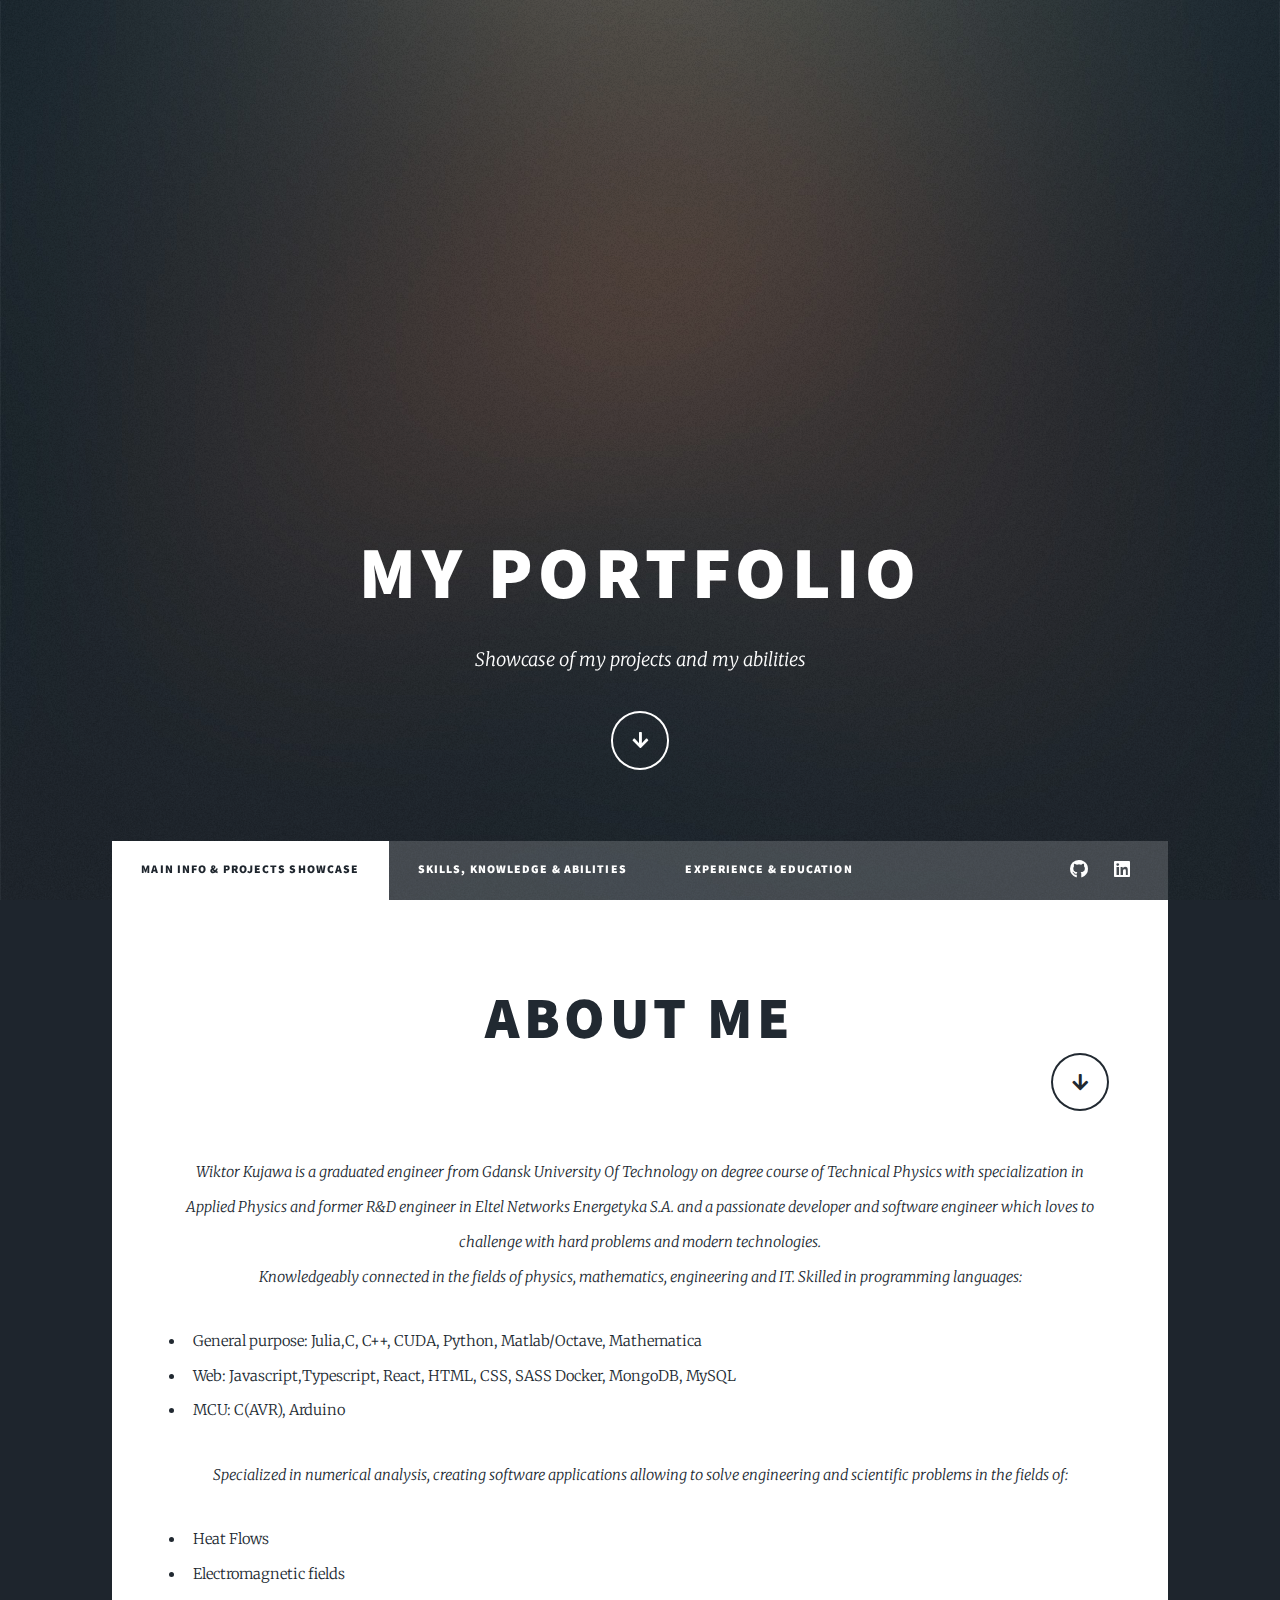
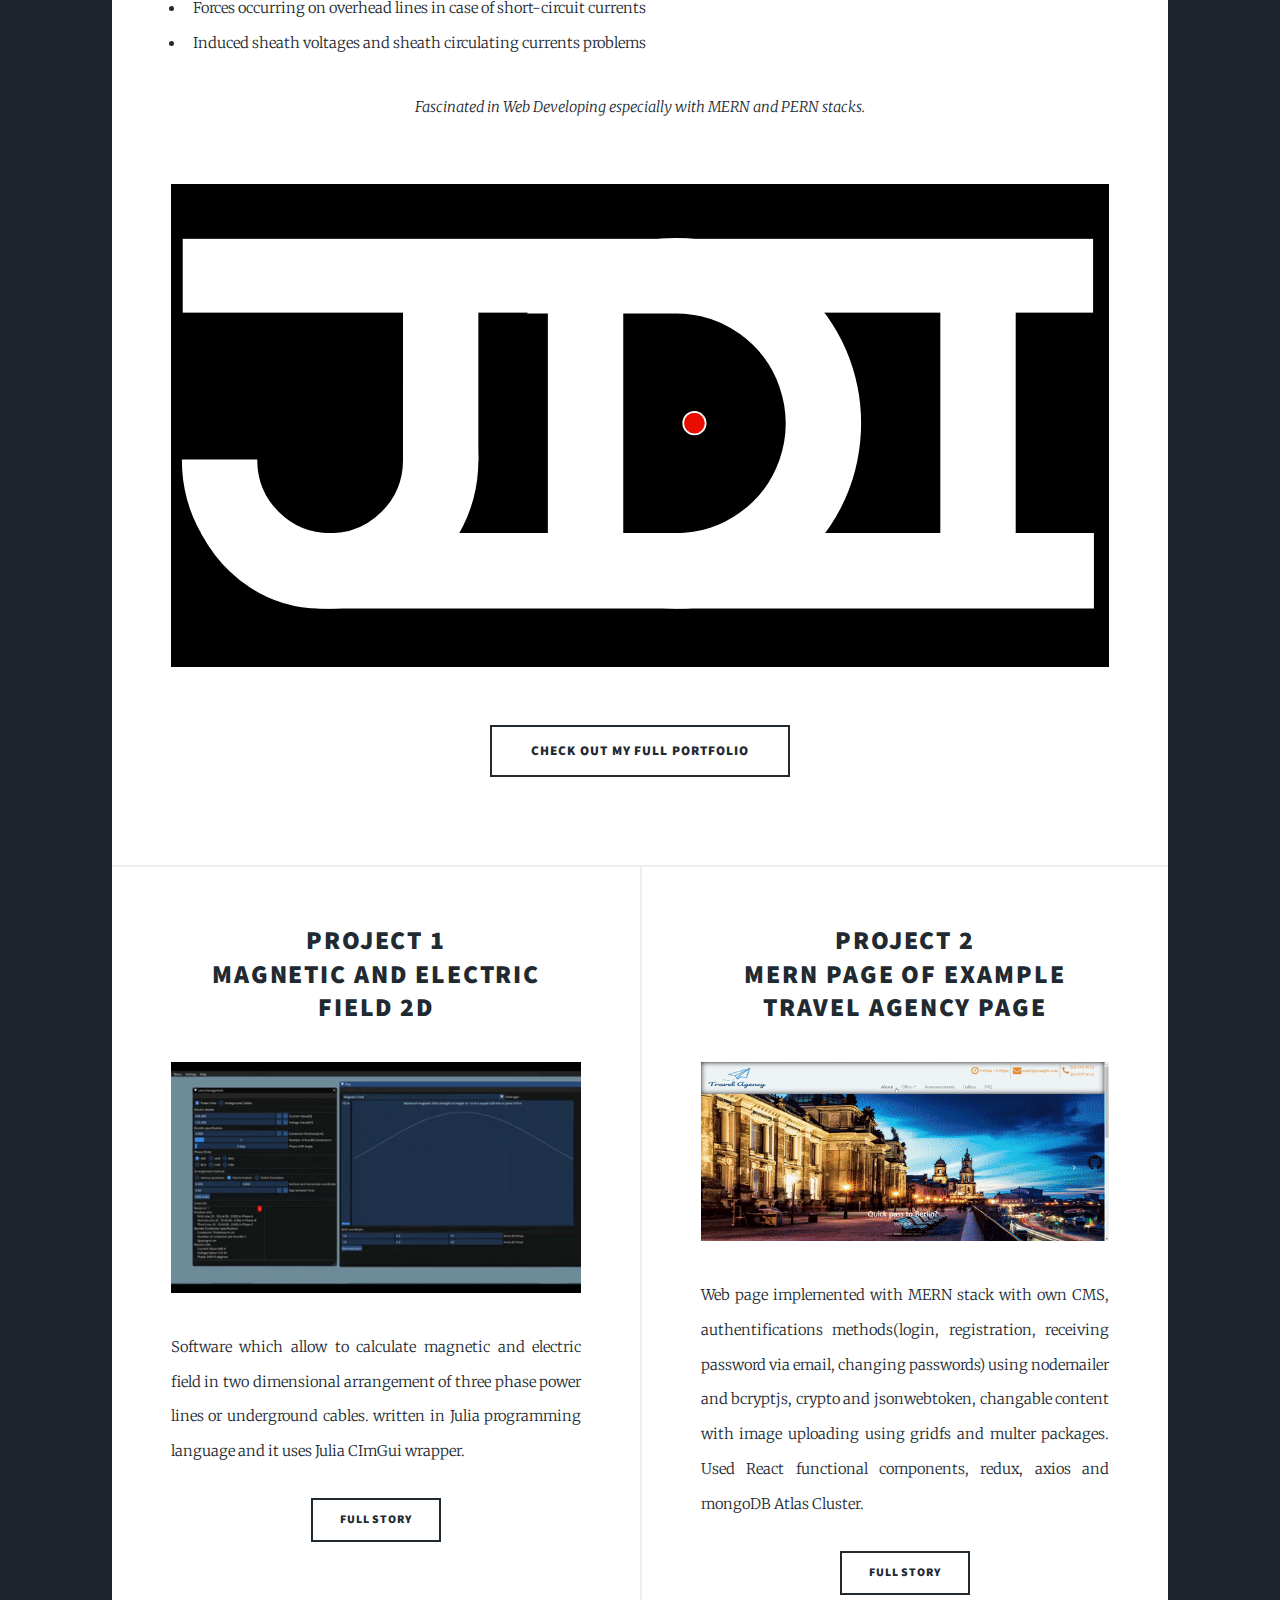
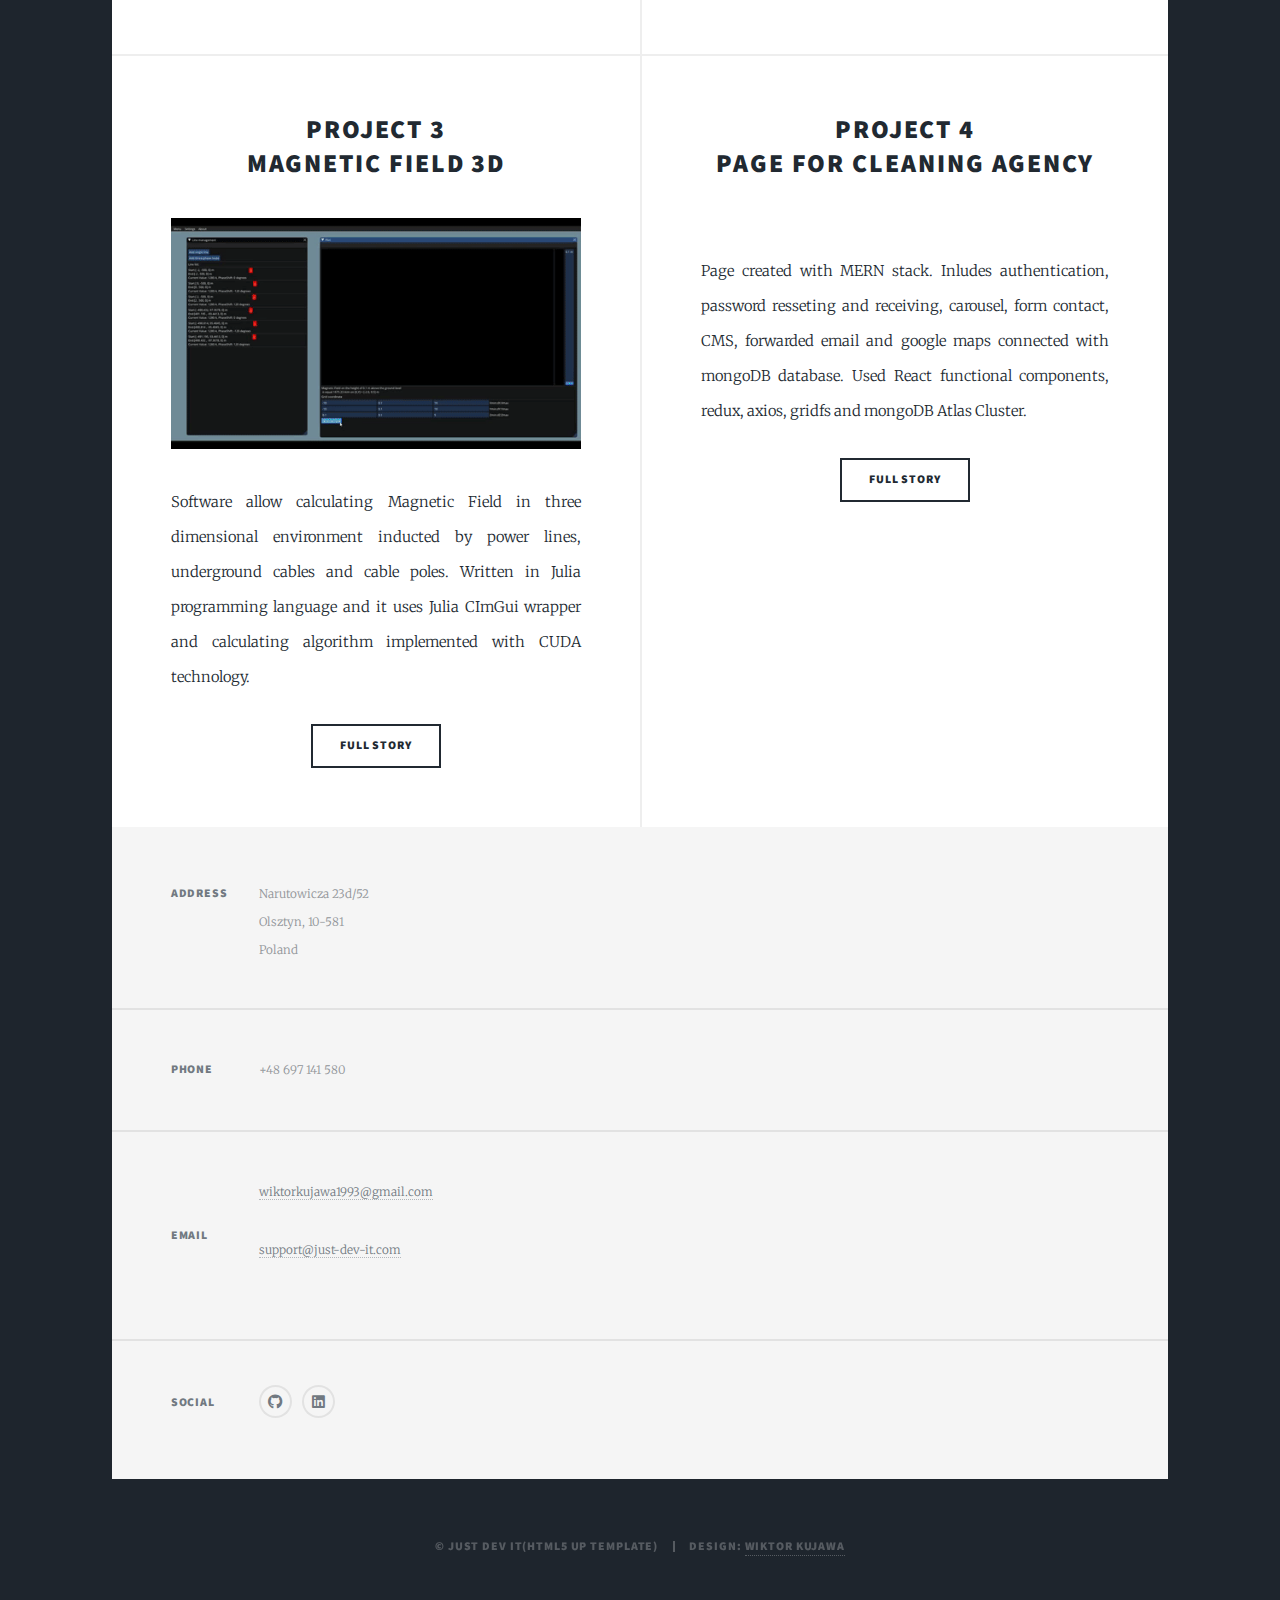
==== index.html @ 0dc6eb0d "Add files via upload" ====
<!DOCTYPE HTML>
<!--
	Massively by HTML5 UP
	html5up.net | @ajlkn
	Free for personal and commercial use under the CCA 3.0 license (html5up.net/license)
-->
<html>
	<head>
		<title>Just Dev IT | ghpages portfolio | Massively template from HTML5 UP</title>
		<meta charset="utf-8" />
		<meta name="viewport" content="width=device-width, initial-scale=1, user-scalable=no" />
		<link rel="stylesheet" href="assets/css/main.css" />
		<link rel="icon" href="assets/css/logowhite.svg" />
		<link rel="apple-touch-icon" href="assets/css/logowhite.svg" />
		<noscript><link rel="stylesheet" href="assets/css/noscript.css" /></noscript>
	</head>
	<body class="is-preload">

		<!-- Wrapper -->
			<div id="wrapper" class="fade-in">
				
				<!-- Intro -->
					<div id="intro">
						<h1>My portfolio</h1>
						<p>Showcase of my projects and my abilities</p>
						<ul class="actions">
							<li><a href="#header" class="button icon solid solo fa-arrow-down scrolly">Continue</a></li>
						</ul>
					</div>

				<!-- Header -->
					<header id="header">
						<a href="index.html" class="logo"></a>
					</header>
					
				<!-- Nav -->
					<nav id="nav">
						<ul class="links">
							<li class="active"><a href="index.html">Main info & projects showcase</a></li>
							<li><a href="generic.html">Skills, knowledge & abilities</a></li>
							<li><a href="elements.html">Experience & Education</a></li>
						</ul>
						<ul class="icons">
							<li><a href="https://github.com/wiktorkujawa/" class="icon brands fa-github"><span class="label">GitHub</span></a></li>
							<li><a href="https://www.linkedin.com/in/wiktor-kujawa-110bb2194/" class="icon brands fa-linkedin"><span class="label">Linkedin</span></a></li>						
						</ul>
					</nav>
					
				<!-- Main -->
					<div id="main">
						
						<!-- Featured Post -->
							<article class="post featured">
								<header class="major">
									
									<h2><a href="#">About me</a> 
										<div style="text-align:right; margin:0px auto 0px auto;">
										<a href="#posts" class="button icon solid solo fa-arrow-down scrolly">Continue</a>
									</div>
									</h2>
									<p >Wiktor Kujawa is a graduated engineer from Gdansk University Of Technology on
										degree course of Technical Physics with specialization in Applied Physics and former
										R&D engineer in Eltel Networks Energetyka S.A. and a passionate developer and software engineer which loves to challenge with hard problems and modern technologies. <br/> Knowledgeably connected in the fields of physics, mathematics, engineering and IT. Skilled in programming languages:</p>

										<ul style="text-align: justify;">
											<li>General purpose: Julia,C, C++, CUDA, Python, Matlab/Octave, Mathematica</li>
											<li> Web: Javascript,Typescript, React, HTML, CSS, SASS Docker, MongoDB, MySQL</li>
											<li>MCU: C(AVR), Arduino</li>
										</ul>

<p>Specialized in numerical analysis, creating software applications allowing to solve
engineering and scientific problems in the fields of:</p>
<ul style="text-align: justify;">
<li> Heat Flows </li>
<li>Electromagnetic fields</li>
<li>Forces occurring on overhead lines in case of short-circuit currents</li>
<li>Induced sheath voltages and sheath circulating currents problems</li>
</ul>
<p>Fascinated in Web Developing especially with MERN and PERN stacks. </p>
								</header>
								<a href="https://www.just-dev-it.com" class="image main"><img style="background-color: black;" src="assets/css/logowhite.svg" alt="" /></a>
								<ul class="actions special">
									<li><a href="https://www.just-dev-it.com" class="button large">Check out my full portfolio</a></li>
								</ul>
							</article>

						<!-- Posts -->
							<section class="posts" id="posts">
								<article>
									<header>
										<h2><a href="https://github.com/wiktorkujawa/MagneticAndElectricField2D">Project 1<br />
										Magnetic and Electric Field 2D</a></h2>
									</header>
									<a href="https://vimeo.com/362665837" class="image fit"><img src="images/electric-field-2d.gif" alt="" /></a>
									<p>Software which allow to calculate magnetic and electric field in two dimensional arrangement of three phase power lines or underground cables. written in Julia programming language and it uses Julia CImGui wrapper. </p>
									<ul class="actions special">
										<li><a href="https://github.com/wiktorkujawa/MagneticAndElectricField2D" class="button">Full Story</a></li>
									</ul>
								</article>
								<article>
									<header>
										<h2><a href="https://travel-testing.com">Project 2<br />
										MERN page of example travel agency page</a></h2>
									</header>
									<a href="https://travel-testing.com" class="image fit"><img src="images/travel-page.gif" alt="" /></a>
									<p>Web page implemented with MERN stack with own CMS, authentifications methods(login, registration, receiving password via email, changing passwords) using nodemailer and bcryptjs, crypto and jsonwebtoken, changable content with image uploading using gridfs and multer packages. Used React functional components, redux, axios and mongoDB Atlas Cluster.</p>
									<ul class="actions special">
										<li><a href="https://github.com/wiktorkujawa/travel-agency-page" class="button">Full Story</a></li>
									</ul>
								</article>
								<article>
									<header>
										<h2><a href="https://github.com/wiktorkujawa/MagneticField3D">Project 3<br />
										Magnetic Field 3D</a></h2>
									</header>
									<a href="https://vimeo.com/362909878" class="image fit"><img src="images/EM-field-3d.gif" alt="" /></a>
									<p>Software allow calculating Magnetic Field in three dimensional environment inducted by power lines, underground cables and cable poles. Written in Julia programming language and it uses Julia CImGui wrapper and calculating algorithm implemented with CUDA technology.</p>
									<ul class="actions special">
										<li><a href="https://github.com/wiktorkujawa/MagneticAndElectricField2D" class="button">Full Story</a></li>
									</ul>
								</article>
								<article>
									<header>
										<h2><a href="https://www.karmatt.pl">Project 4<br />
										Page for cleaning agency</a></h2>
									</header>
									<a href="https://www.karmatt.pl" class="image fit"><img src="images/karmatt.gif" alt="" /></a>
									<p>Page created with MERN stack. Inludes authentication, password resseting and receiving, carousel, form contact, CMS, forwarded email and google maps connected with mongoDB database. Used React functional components, redux, axios, gridfs and mongoDB Atlas Cluster.
									</p>
									<ul class="actions special">
										<li><a href="https://www.karmatt.pl" class="button">Full Story</a></li>
									</ul>
								</article>
							</section>

					</div>

				<!-- Footer -->
					<footer id="footer">
						<section class="split contact">
							<section class="alt">
								<h3>Address</h3>
								<p>Narutowicza 23d/52<br />
								Olsztyn, 10-581 <br/>
							Poland</p>
							</section>
							<section>
								<h3>Phone</h3>
								<p>+48 697 141 580</p>
							</section>
							<section>
								<h3>Email</h3>
								<div>
									<p><a href="mailto:wiktorkujawa1993@gmail.com">wiktorkujawa1993@gmail.com</a></p>
									<p><a href="mailto:support@just-dev-it.com">support@just-dev-it.com</a></p>
								</div>
							</section>
							<section>
								<h3>Social</h3>
								<ul class="icons alt">
									<li><a href="https://github.com/wiktorkujawa/" class="icon brands fa-github"><span class="label">GitHub</span></a></li>
							<li><a href="https://www.linkedin.com/in/wiktor-kujawa-110bb2194/" class="icon brands fa-linkedin"><span class="label">Linkedin</span></a></li>	
								</ul>
							</section>
						</section>
					</footer>

				<!-- Copyright -->
					<div id="copyright">
						<ul><li>&copy; Just Dev IT(HTML5 UP template)</li><li>Design: <a href="https://www.just-dev-it.com">Wiktor Kujawa</a></li></ul>
					</div>

			</div>

		<!-- Scripts -->
			<script src="assets/js/jquery.min.js"></script>
			<script src="assets/js/jquery.scrollex.min.js"></script>
			<script src="assets/js/jquery.scrolly.min.js"></script>
			<script src="assets/js/browser.min.js"></script>
			<script src="assets/js/breakpoints.min.js"></script>
			<script src="assets/js/util.js"></script>
			<script src="assets/js/main.js"></script>

	</body>
</html>
---- assets/css/main.css ----
@import url(fontawesome-all.min.css);
@import url("https://fonts.googleapis.com/css?family=Merriweather:300,700,300italic,700italic|Source+Sans+Pro:900");

/*
	Massively by HTML5 UP
	html5up.net | @ajlkn
	Free for personal and commercial use under the CCA 3.0 license (html5up.net/license)
*/

html, body, div, span, applet, object,
iframe, h1, h2, h3, h4, h5, h6, p, blockquote,
pre, a, abbr, acronym, address, big, cite,
code, del, dfn, em, img, ins, kbd, q, s, samp,
small, strike, strong, sub, sup, tt, var, b,
u, i, center, dl, dt, dd, ol, ul, li, fieldset,
form, label, legend, table, caption, tbody,
tfoot, thead, tr, th, td, article, aside,
canvas, details, embed, figure, figcaption,
footer, header, hgroup, menu, nav, output, ruby,
section, summary, time, mark, audio, video {
	margin: 0;
	padding: 0;
	border: 0;
	font-size: 100%;
	font: inherit;
	vertical-align: baseline;}

article, aside, details, figcaption, figure,
footer, header, hgroup, menu, nav, section {
	display: block;}

body {
	line-height: 1;
}

ol, ul {
	list-style: none;
}

blockquote, q {
	quotes: none;
}

	blockquote:before, blockquote:after, q:before, q:after {
		content: '';
		content: none;
	}

table {
	border-collapse: collapse;
	border-spacing: 0;
}

body {
	-webkit-text-size-adjust: none;
}

mark {
	background-color: transparent;
	color: inherit;
}

input::-moz-focus-inner {
	border: 0;
	padding: 0;
}

input, select, textarea {
	-moz-appearance: none;
	-webkit-appearance: none;
	-ms-appearance: none;
	appearance: none;
}

/* Basic */

	@-ms-viewport {
		width: device-width;
	}

	body {
		-ms-overflow-style: scrollbar;
	}

	@media screen and (max-width: 480px) {

		html, body {
			min-width: 320px;
		}

	}

	html {
		box-sizing: border-box;
	}

	*, *:before, *:after {
		box-sizing: inherit;
	}

	body {
		background-color: #1e252d;
	}

		body.is-preload *, body.is-preload *:before, body.is-preload *:after {
			-moz-animation: none !important;
			-webkit-animation: none !important;
			-ms-animation: none !important;
			animation: none !important;
			-moz-transition: none !important;
			-webkit-transition: none !important;
			-ms-transition: none !important;
			transition: none !important;
		}

/* Type */

	html {
		font-size: 16pt;
	}

		@media screen and (max-width: 1680px) {

			html {
				font-size: 12pt;
			}

		}

		@media screen and (max-width: 1280px) {

			html {
				font-size: 11pt;
			}

		}

		@media screen and (max-width: 360px) {

			html {
				font-size: 10pt;
			}

		}

	body {
		color: #212931;
	}

	body, input, select, textarea {
		font-family: "Merriweather", Georgia, serif;
		font-weight: 300;
		font-size: 1rem;
		line-height: 2.375;
	}

	a {
		-moz-transition: color 0.2s ease-in-out, background-color 0.2s ease-in-out, border-color 0.2s ease-in-out, box-shadow 0.2s ease-in-out;
		-webkit-transition: color 0.2s ease-in-out, background-color 0.2s ease-in-out, border-color 0.2s ease-in-out, box-shadow 0.2s ease-in-out;
		-ms-transition: color 0.2s ease-in-out, background-color 0.2s ease-in-out, border-color 0.2s ease-in-out, box-shadow 0.2s ease-in-out;
		transition: color 0.2s ease-in-out, background-color 0.2s ease-in-out, border-color 0.2s ease-in-out, box-shadow 0.2s ease-in-out;
		border-bottom: dotted 1px;
		text-decoration: none;
	}

		a:hover {
			border-bottom-color: transparent;
		}

	strong, b {
		font-weight: 600;
	}

	em, i {
		font-style: italic;
	}

	p {
		text-align: justify;
		margin: 0 0 2rem 0;
	}

	h1, h2, h3, h4, h5, h6 {
		font-family: "Source Sans Pro", Helvetica, sans-serif;
		font-weight: 900;
		line-height: 1.5;
		letter-spacing: 0.075em;
		text-transform: uppercase;
		margin: 0 0 1rem 0;
	}

		h1 a, h2 a, h3 a, h4 a, h5 a, h6 a {
			border-bottom: 0;
			color: inherit;
			text-decoration: none;
		}

	h1 {
		font-size: 4rem;
		line-height: 1.1;
		margin: 0 0 2rem 0;
	}

	h2 {
		font-size: 1.75rem;
		line-height: 1.3;
		margin: 0 0 1.5rem 0;
	}

	h3 {
		font-size: 1.25rem;
		margin: 0 0 1.5rem 0;
	}

	h4 {
		font-size: 1rem;
	}

	h5 {
		font-size: 0.9rem;
	}

	h6 {
		font-size: 0.8rem;
	}

	sub {
		font-size: 0.8rem;
		position: relative;
		top: 0.5rem;
	}

	sup {
		font-size: 0.8rem;
		position: relative;
		top: -0.5rem;
	}

	blockquote {
		border-left: solid 4px;
		font-style: italic;
		margin: 0 0 2rem 0;
		padding: 0.5rem 0 0.5rem 2rem;
	}

	code {
		border: solid 2px;
		font-family: "Courier New", monospace;
		font-size: 0.9rem;
		margin: 0 0.25rem;
		padding: 0.25rem 0.65rem;
	}

	pre {
		-webkit-overflow-scrolling: touch;
		font-family: "Courier New", monospace;
		font-size: 0.9rem;
		margin: 0 0 2rem 0;
	}

		pre code {
			display: block;
			line-height: 1.75;
			padding: 1rem 1.5rem;
			overflow-x: auto;
		}

	hr {
		border: 0;
		border-bottom: solid 2px;
		margin: 3rem 0;
	}

		hr.major {
			margin: 5rem 0;
		}

	.align-left {
		text-align: left;
	}

	.align-center {
		text-align: center;
	}

	.align-right {
		text-align: right;
	}

	input, select, textarea {
		color: #212931;
	}

	a {
		color: #212931;
		border-bottom-color: rgba(33, 41, 49, 0.5);
	}

		a:hover {
			border-bottom-color: transparent;
			color: #18bfef !important;
		}

	strong, b {
		color: #212931;
	}

	h1, h2, h3, h4, h5, h6 {
		color: #212931;
	}

	blockquote {
		border-left-color: #eeeeee;
	}

	code {
		background: rgba(220, 220, 220, 0.25);
		border-color: #eeeeee;
	}

	hr {
		border-bottom-color: #eeeeee;
	}

/* Row */

	.row {
		display: flex;
		flex-wrap: wrap;
		box-sizing: border-box;
		align-items: stretch;
	}

		.row > * {
			box-sizing: border-box;
		}

		.row.gtr-uniform > * > :last-child {
			margin-bottom: 0;
		}

		.row.aln-left {
			justify-content: flex-start;
		}

		.row.aln-center {
			justify-content: center;
		}

		.row.aln-right {
			justify-content: flex-end;
		}

		.row.aln-top {
			align-items: flex-start;
		}

		.row.aln-middle {
			align-items: center;
		}

		.row.aln-bottom {
			align-items: flex-end;
		}

		.row > .imp {
			order: -1;
		}

		.row > .col-1 {
			width: 8.33333%;
		}

		.row > .off-1 {
			margin-left: 8.33333%;
		}

		.row > .col-2 {
			width: 16.66667%;
		}

		.row > .off-2 {
			margin-left: 16.66667%;
		}

		.row > .col-3 {
			width: 25%;
		}

		.row > .off-3 {
			margin-left: 25%;
		}

		.row > .col-4 {
			width: 33.33333%;
		}

		.row > .off-4 {
			margin-left: 33.33333%;
		}

		.row > .col-5 {
			width: 41.66667%;
		}

		.row > .off-5 {
			margin-left: 41.66667%;
		}

		.row > .col-6 {
			width: 50%;
		}

		.row > .off-6 {
			margin-left: 50%;
		}

		.row > .col-7 {
			width: 58.33333%;
		}

		.row > .off-7 {
			margin-left: 58.33333%;
		}

		.row > .col-8 {
			width: 66.66667%;
		}

		.row > .off-8 {
			margin-left: 66.66667%;
		}

		.row > .col-9 {
			width: 75%;
		}

		.row > .off-9 {
			margin-left: 75%;
		}

		.row > .col-10 {
			width: 83.33333%;
		}

		.row > .off-10 {
			margin-left: 83.33333%;
		}

		.row > .col-11 {
			width: 91.66667%;
		}

		.row > .off-11 {
			margin-left: 91.66667%;
		}

		.row > .col-12 {
			width: 100%;
		}

		.row > .off-12 {
			margin-left: 100%;
		}

		.row.gtr-0 {
			margin-top: 0;
			margin-left: 0rem;
		}

			.row.gtr-0 > * {
				padding: 0 0 0 0rem;
			}

			.row.gtr-0.gtr-uniform {
				margin-top: 0rem;
			}

				.row.gtr-0.gtr-uniform > * {
					padding-top: 0rem;
				}

		.row.gtr-25 {
			margin-top: 0;
			margin-left: -0.375rem;
		}

			.row.gtr-25 > * {
				padding: 0 0 0 0.375rem;
			}

			.row.gtr-25.gtr-uniform {
				margin-top: -0.375rem;
			}

				.row.gtr-25.gtr-uniform > * {
					padding-top: 0.375rem;
				}

		.row.gtr-50 {
			margin-top: 0;
			margin-left: -0.75rem;
		}

			.row.gtr-50 > * {
				padding: 0 0 0 0.75rem;
			}

			.row.gtr-50.gtr-uniform {
				margin-top: -0.75rem;
			}

				.row.gtr-50.gtr-uniform > * {
					padding-top: 0.75rem;
				}

		.row {
			margin-top: 0;
			margin-left: -1.5rem;
		}

			.row > * {
				padding: 0 0 0 1.5rem;
			}

			.row.gtr-uniform {
				margin-top: -1.5rem;
			}

				.row.gtr-uniform > * {
					padding-top: 1.5rem;
				}

		.row.gtr-150 {
			margin-top: 0;
			margin-left: -2.25rem;
		}

			.row.gtr-150 > * {
				padding: 0 0 0 2.25rem;
			}

			.row.gtr-150.gtr-uniform {
				margin-top: -2.25rem;
			}

				.row.gtr-150.gtr-uniform > * {
					padding-top: 2.25rem;
				}

		.row.gtr-200 {
			margin-top: 0;
			margin-left: -3rem;
		}

			.row.gtr-200 > * {
				padding: 0 0 0 3rem;
			}

			.row.gtr-200.gtr-uniform {
				margin-top: -3rem;
			}

				.row.gtr-200.gtr-uniform > * {
					padding-top: 3rem;
				}

		@media screen and (max-width: 1680px) {

			.row {
				display: flex;
				flex-wrap: wrap;
				box-sizing: border-box;
				align-items: stretch;
			}

				.row > * {
					box-sizing: border-box;
				}

				.row.gtr-uniform > * > :last-child {
					margin-bottom: 0;
				}

				.row.aln-left {
					justify-content: flex-start;
				}

				.row.aln-center {
					justify-content: center;
				}

				.row.aln-right {
					justify-content: flex-end;
				}

				.row.aln-top {
					align-items: flex-start;
				}

				.row.aln-middle {
					align-items: center;
				}

				.row.aln-bottom {
					align-items: flex-end;
				}

				.row > .imp-xlarge {
					order: -1;
				}

				.row > .col-1-xlarge {
					width: 8.33333%;
				}

				.row > .off-1-xlarge {
					margin-left: 8.33333%;
				}

				.row > .col-2-xlarge {
					width: 16.66667%;
				}

				.row > .off-2-xlarge {
					margin-left: 16.66667%;
				}

				.row > .col-3-xlarge {
					width: 25%;
				}

				.row > .off-3-xlarge {
					margin-left: 25%;
				}

				.row > .col-4-xlarge {
					width: 33.33333%;
				}

				.row > .off-4-xlarge {
					margin-left: 33.33333%;
				}

				.row > .col-5-xlarge {
					width: 41.66667%;
				}

				.row > .off-5-xlarge {
					margin-left: 41.66667%;
				}

				.row > .col-6-xlarge {
					width: 50%;
				}

				.row > .off-6-xlarge {
					margin-left: 50%;
				}

				.row > .col-7-xlarge {
					width: 58.33333%;
				}

				.row > .off-7-xlarge {
					margin-left: 58.33333%;
				}

				.row > .col-8-xlarge {
					width: 66.66667%;
				}

				.row > .off-8-xlarge {
					margin-left: 66.66667%;
				}

				.row > .col-9-xlarge {
					width: 75%;
				}

				.row > .off-9-xlarge {
					margin-left: 75%;
				}

				.row > .col-10-xlarge {
					width: 83.33333%;
				}

				.row > .off-10-xlarge {
					margin-left: 83.33333%;
				}

				.row > .col-11-xlarge {
					width: 91.66667%;
				}

				.row > .off-11-xlarge {
					margin-left: 91.66667%;
				}

				.row > .col-12-xlarge {
					width: 100%;
				}

				.row > .off-12-xlarge {
					margin-left: 100%;
				}

				.row.gtr-0 {
					margin-top: 0;
					margin-left: 0rem;
				}

					.row.gtr-0 > * {
						padding: 0 0 0 0rem;
					}

					.row.gtr-0.gtr-uniform {
						margin-top: 0rem;
					}

						.row.gtr-0.gtr-uniform > * {
							padding-top: 0rem;
						}

				.row.gtr-25 {
					margin-top: 0;
					margin-left: -0.375rem;
				}

					.row.gtr-25 > * {
						padding: 0 0 0 0.375rem;
					}

					.row.gtr-25.gtr-uniform {
						margin-top: -0.375rem;
					}

						.row.gtr-25.gtr-uniform > * {
							padding-top: 0.375rem;
						}

				.row.gtr-50 {
					margin-top: 0;
					margin-left: -0.75rem;
				}

					.row.gtr-50 > * {
						padding: 0 0 0 0.75rem;
					}

					.row.gtr-50.gtr-uniform {
						margin-top: -0.75rem;
					}

						.row.gtr-50.gtr-uniform > * {
							padding-top: 0.75rem;
						}

				.row {
					margin-top: 0;
					margin-left: -1.5rem;
				}

					.row > * {
						padding: 0 0 0 1.5rem;
					}

					.row.gtr-uniform {
						margin-top: -1.5rem;
					}

						.row.gtr-uniform > * {
							padding-top: 1.5rem;
						}

				.row.gtr-150 {
					margin-top: 0;
					margin-left: -2.25rem;
				}

					.row.gtr-150 > * {
						padding: 0 0 0 2.25rem;
					}

					.row.gtr-150.gtr-uniform {
						margin-top: -2.25rem;
					}

						.row.gtr-150.gtr-uniform > * {
							padding-top: 2.25rem;
						}

				.row.gtr-200 {
					margin-top: 0;
					margin-left: -3rem;
				}

					.row.gtr-200 > * {
						padding: 0 0 0 3rem;
					}

					.row.gtr-200.gtr-uniform {
						margin-top: -3rem;
					}

						.row.gtr-200.gtr-uniform > * {
							padding-top: 3rem;
						}

		}

		@media screen and (max-width: 1280px) {

			.row {
				display: flex;
				flex-wrap: wrap;
				box-sizing: border-box;
				align-items: stretch;
			}

				.row > * {
					box-sizing: border-box;
				}

				.row.gtr-uniform > * > :last-child {
					margin-bottom: 0;
				}

				.row.aln-left {
					justify-content: flex-start;
				}

				.row.aln-center {
					justify-content: center;
				}

				.row.aln-right {
					justify-content: flex-end;
				}

				.row.aln-top {
					align-items: flex-start;
				}

				.row.aln-middle {
					align-items: center;
				}

				.row.aln-bottom {
					align-items: flex-end;
				}

				.row > .imp-large {
					order: -1;
				}

				.row > .col-1-large {
					width: 8.33333%;
				}

				.row > .off-1-large {
					margin-left: 8.33333%;
				}

				.row > .col-2-large {
					width: 16.66667%;
				}

				.row > .off-2-large {
					margin-left: 16.66667%;
				}

				.row > .col-3-large {
					width: 25%;
				}

				.row > .off-3-large {
					margin-left: 25%;
				}

				.row > .col-4-large {
					width: 33.33333%;
				}

				.row > .off-4-large {
					margin-left: 33.33333%;
				}

				.row > .col-5-large {
					width: 41.66667%;
				}

				.row > .off-5-large {
					margin-left: 41.66667%;
				}

				.row > .col-6-large {
					width: 50%;
				}

				.row > .off-6-large {
					margin-left: 50%;
				}

				.row > .col-7-large {
					width: 58.33333%;
				}

				.row > .off-7-large {
					margin-left: 58.33333%;
				}

				.row > .col-8-large {
					width: 66.66667%;
				}

				.row > .off-8-large {
					margin-left: 66.66667%;
				}

				.row > .col-9-large {
					width: 75%;
				}

				.row > .off-9-large {
					margin-left: 75%;
				}

				.row > .col-10-large {
					width: 83.33333%;
				}

				.row > .off-10-large {
					margin-left: 83.33333%;
				}

				.row > .col-11-large {
					width: 91.66667%;
				}

				.row > .off-11-large {
					margin-left: 91.66667%;
				}

				.row > .col-12-large {
					width: 100%;
				}

				.row > .off-12-large {
					margin-left: 100%;
				}

				.row.gtr-0 {
					margin-top: 0;
					margin-left: 0rem;
				}

					.row.gtr-0 > * {
						padding: 0 0 0 0rem;
					}

					.row.gtr-0.gtr-uniform {
						margin-top: 0rem;
					}

						.row.gtr-0.gtr-uniform > * {
							padding-top: 0rem;
						}

				.row.gtr-25 {
					margin-top: 0;
					margin-left: -0.375rem;
				}

					.row.gtr-25 > * {
						padding: 0 0 0 0.375rem;
					}

					.row.gtr-25.gtr-uniform {
						margin-top: -0.375rem;
					}

						.row.gtr-25.gtr-uniform > * {
							padding-top: 0.375rem;
						}

				.row.gtr-50 {
					margin-top: 0;
					margin-left: -0.75rem;
				}

					.row.gtr-50 > * {
						padding: 0 0 0 0.75rem;
					}

					.row.gtr-50.gtr-uniform {
						margin-top: -0.75rem;
					}

						.row.gtr-50.gtr-uniform > * {
							padding-top: 0.75rem;
						}

				.row {
					margin-top: 0;
					margin-left: -1.5rem;
				}

					.row > * {
						padding: 0 0 0 1.5rem;
					}

					.row.gtr-uniform {
						margin-top: -1.5rem;
					}

						.row.gtr-uniform > * {
							padding-top: 1.5rem;
						}

				.row.gtr-150 {
					margin-top: 0;
					margin-left: -2.25rem;
				}

					.row.gtr-150 > * {
						padding: 0 0 0 2.25rem;
					}

					.row.gtr-150.gtr-uniform {
						margin-top: -2.25rem;
					}

						.row.gtr-150.gtr-uniform > * {
							padding-top: 2.25rem;
						}

				.row.gtr-200 {
					margin-top: 0;
					margin-left: -3rem;
				}

					.row.gtr-200 > * {
						padding: 0 0 0 3rem;
					}

					.row.gtr-200.gtr-uniform {
						margin-top: -3rem;
					}

						.row.gtr-200.gtr-uniform > * {
							padding-top: 3rem;
						}

		}

		@media screen and (max-width: 980px) {

			.row {
				display: flex;
				flex-wrap: wrap;
				box-sizing: border-box;
				align-items: stretch;
			}

				.row > * {
					box-sizing: border-box;
				}

				.row.gtr-uniform > * > :last-child {
					margin-bottom: 0;
				}

				.row.aln-left {
					justify-content: flex-start;
				}

				.row.aln-center {
					justify-content: center;
				}

				.row.aln-right {
					justify-content: flex-end;
				}

				.row.aln-top {
					align-items: flex-start;
				}

				.row.aln-middle {
					align-items: center;
				}

				.row.aln-bottom {
					align-items: flex-end;
				}

				.row > .imp-medium {
					order: -1;
				}

				.row > .col-1-medium {
					width: 8.33333%;
				}

				.row > .off-1-medium {
					margin-left: 8.33333%;
				}

				.row > .col-2-medium {
					width: 16.66667%;
				}

				.row > .off-2-medium {
					margin-left: 16.66667%;
				}

				.row > .col-3-medium {
					width: 25%;
				}

				.row > .off-3-medium {
					margin-left: 25%;
				}

				.row > .col-4-medium {
					width: 33.33333%;
				}

				.row > .off-4-medium {
					margin-left: 33.33333%;
				}

				.row > .col-5-medium {
					width: 41.66667%;
				}

				.row > .off-5-medium {
					margin-left: 41.66667%;
				}

				.row > .col-6-medium {
					width: 50%;
				}

				.row > .off-6-medium {
					margin-left: 50%;
				}

				.row > .col-7-medium {
					width: 58.33333%;
				}

				.row > .off-7-medium {
					margin-left: 58.33333%;
				}

				.row > .col-8-medium {
					width: 66.66667%;
				}

				.row > .off-8-medium {
					margin-left: 66.66667%;
				}

				.row > .col-9-medium {
					width: 75%;
				}

				.row > .off-9-medium {
					margin-left: 75%;
				}

				.row > .col-10-medium {
					width: 83.33333%;
				}

				.row > .off-10-medium {
					margin-left: 83.33333%;
				}

				.row > .col-11-medium {
					width: 91.66667%;
				}

				.row > .off-11-medium {
					margin-left: 91.66667%;
				}

				.row > .col-12-medium {
					width: 100%;
				}

				.row > .off-12-medium {
					margin-left: 100%;
				}

				.row.gtr-0 {
					margin-top: 0;
					margin-left: 0rem;
				}

					.row.gtr-0 > * {
						padding: 0 0 0 0rem;
					}

					.row.gtr-0.gtr-uniform {
						margin-top: 0rem;
					}

						.row.gtr-0.gtr-uniform > * {
							padding-top: 0rem;
						}

				.row.gtr-25 {
					margin-top: 0;
					margin-left: -0.375rem;
				}

					.row.gtr-25 > * {
						padding: 0 0 0 0.375rem;
					}

					.row.gtr-25.gtr-uniform {
						margin-top: -0.375rem;
					}

						.row.gtr-25.gtr-uniform > * {
							padding-top: 0.375rem;
						}

				.row.gtr-50 {
					margin-top: 0;
					margin-left: -0.75rem;
				}

					.row.gtr-50 > * {
						padding: 0 0 0 0.75rem;
					}

					.row.gtr-50.gtr-uniform {
						margin-top: -0.75rem;
					}

						.row.gtr-50.gtr-uniform > * {
							padding-top: 0.75rem;
						}

				.row {
					margin-top: 0;
					margin-left: -1.5rem;
				}

					.row > * {
						padding: 0 0 0 1.5rem;
					}

					.row.gtr-uniform {
						margin-top: -1.5rem;
					}

						.row.gtr-uniform > * {
							padding-top: 1.5rem;
						}

				.row.gtr-150 {
					margin-top: 0;
					margin-left: -2.25rem;
				}

					.row.gtr-150 > * {
						padding: 0 0 0 2.25rem;
					}

					.row.gtr-150.gtr-uniform {
						margin-top: -2.25rem;
					}

						.row.gtr-150.gtr-uniform > * {
							padding-top: 2.25rem;
						}

				.row.gtr-200 {
					margin-top: 0;
					margin-left: -3rem;
				}

					.row.gtr-200 > * {
						padding: 0 0 0 3rem;
					}

					.row.gtr-200.gtr-uniform {
						margin-top: -3rem;
					}

						.row.gtr-200.gtr-uniform > * {
							padding-top: 3rem;
						}

		}

		@media screen and (max-width: 736px) {

			.row {
				display: flex;
				flex-wrap: wrap;
				box-sizing: border-box;
				align-items: stretch;
			}

				.row > * {
					box-sizing: border-box;
				}

				.row.gtr-uniform > * > :last-child {
					margin-bottom: 0;
				}

				.row.aln-left {
					justify-content: flex-start;
				}

				.row.aln-center {
					justify-content: center;
				}

				.row.aln-right {
					justify-content: flex-end;
				}

				.row.aln-top {
					align-items: flex-start;
				}

				.row.aln-middle {
					align-items: center;
				}

				.row.aln-bottom {
					align-items: flex-end;
				}

				.row > .imp-small {
					order: -1;
				}

				.row > .col-1-small {
					width: 8.33333%;
				}

				.row > .off-1-small {
					margin-left: 8.33333%;
				}

				.row > .col-2-small {
					width: 16.66667%;
				}

				.row > .off-2-small {
					margin-left: 16.66667%;
				}

				.row > .col-3-small {
					width: 25%;
				}

				.row > .off-3-small {
					margin-left: 25%;
				}

				.row > .col-4-small {
					width: 33.33333%;
				}

				.row > .off-4-small {
					margin-left: 33.33333%;
				}

				.row > .col-5-small {
					width: 41.66667%;
				}

				.row > .off-5-small {
					margin-left: 41.66667%;
				}

				.row > .col-6-small {
					width: 50%;
				}

				.row > .off-6-small {
					margin-left: 50%;
				}

				.row > .col-7-small {
					width: 58.33333%;
				}

				.row > .off-7-small {
					margin-left: 58.33333%;
				}

				.row > .col-8-small {
					width: 66.66667%;
				}

				.row > .off-8-small {
					margin-left: 66.66667%;
				}

				.row > .col-9-small {
					width: 75%;
				}

				.row > .off-9-small {
					margin-left: 75%;
				}

				.row > .col-10-small {
					width: 83.33333%;
				}

				.row > .off-10-small {
					margin-left: 83.33333%;
				}

				.row > .col-11-small {
					width: 91.66667%;
				}

				.row > .off-11-small {
					margin-left: 91.66667%;
				}

				.row > .col-12-small {
					width: 100%;
				}

				.row > .off-12-small {
					margin-left: 100%;
				}

				.row.gtr-0 {
					margin-top: 0;
					margin-left: 0rem;
				}

					.row.gtr-0 > * {
						padding: 0 0 0 0rem;
					}

					.row.gtr-0.gtr-uniform {
						margin-top: 0rem;
					}

						.row.gtr-0.gtr-uniform > * {
							padding-top: 0rem;
						}

				.row.gtr-25 {
					margin-top: 0;
					margin-left: -0.375rem;
				}

					.row.gtr-25 > * {
						padding: 0 0 0 0.375rem;
					}

					.row.gtr-25.gtr-uniform {
						margin-top: -0.375rem;
					}

						.row.gtr-25.gtr-uniform > * {
							padding-top: 0.375rem;
						}

				.row.gtr-50 {
					margin-top: 0;
					margin-left: -0.75rem;
				}

					.row.gtr-50 > * {
						padding: 0 0 0 0.75rem;
					}

					.row.gtr-50.gtr-uniform {
						margin-top: -0.75rem;
					}

						.row.gtr-50.gtr-uniform > * {
							padding-top: 0.75rem;
						}

				.row {
					margin-top: 0;
					margin-left: -1.5rem;
				}

					.row > * {
						padding: 0 0 0 1.5rem;
					}

					.row.gtr-uniform {
						margin-top: -1.5rem;
					}

						.row.gtr-uniform > * {
							padding-top: 1.5rem;
						}

				.row.gtr-150 {
					margin-top: 0;
					margin-left: -2.25rem;
				}

					.row.gtr-150 > * {
						padding: 0 0 0 2.25rem;
					}

					.row.gtr-150.gtr-uniform {
						margin-top: -2.25rem;
					}

						.row.gtr-150.gtr-uniform > * {
							padding-top: 2.25rem;
						}

				.row.gtr-200 {
					margin-top: 0;
					margin-left: -3rem;
				}

					.row.gtr-200 > * {
						padding: 0 0 0 3rem;
					}

					.row.gtr-200.gtr-uniform {
						margin-top: -3rem;
					}

						.row.gtr-200.gtr-uniform > * {
							padding-top: 3rem;
						}

		}

		@media screen and (max-width: 480px) {

			.row {
				display: flex;
				flex-wrap: wrap;
				box-sizing: border-box;
				align-items: stretch;
			}

				.row > * {
					box-sizing: border-box;
				}

				.row.gtr-uniform > * > :last-child {
					margin-bottom: 0;
				}

				.row.aln-left {
					justify-content: flex-start;
				}

				.row.aln-center {
					justify-content: center;
				}

				.row.aln-right {
					justify-content: flex-end;
				}

				.row.aln-top {
					align-items: flex-start;
				}

				.row.aln-middle {
					align-items: center;
				}

				.row.aln-bottom {
					align-items: flex-end;
				}

				.row > .imp-xsmall {
					order: -1;
				}

				.row > .col-1-xsmall {
					width: 8.33333%;
				}

				.row > .off-1-xsmall {
					margin-left: 8.33333%;
				}

				.row > .col-2-xsmall {
					width: 16.66667%;
				}

				.row > .off-2-xsmall {
					margin-left: 16.66667%;
				}

				.row > .col-3-xsmall {
					width: 25%;
				}

				.row > .off-3-xsmall {
					margin-left: 25%;
				}

				.row > .col-4-xsmall {
					width: 33.33333%;
				}

				.row > .off-4-xsmall {
					margin-left: 33.33333%;
				}

				.row > .col-5-xsmall {
					width: 41.66667%;
				}

				.row > .off-5-xsmall {
					margin-left: 41.66667%;
				}

				.row > .col-6-xsmall {
					width: 50%;
				}

				.row > .off-6-xsmall {
					margin-left: 50%;
				}

				.row > .col-7-xsmall {
					width: 58.33333%;
				}

				.row > .off-7-xsmall {
					margin-left: 58.33333%;
				}

				.row > .col-8-xsmall {
					width: 66.66667%;
				}

				.row > .off-8-xsmall {
					margin-left: 66.66667%;
				}

				.row > .col-9-xsmall {
					width: 75%;
				}

				.row > .off-9-xsmall {
					margin-left: 75%;
				}

				.row > .col-10-xsmall {
					width: 83.33333%;
				}

				.row > .off-10-xsmall {
					margin-left: 83.33333%;
				}

				.row > .col-11-xsmall {
					width: 91.66667%;
				}

				.row > .off-11-xsmall {
					margin-left: 91.66667%;
				}

				.row > .col-12-xsmall {
					width: 100%;
				}

				.row > .off-12-xsmall {
					margin-left: 100%;
				}

				.row.gtr-0 {
					margin-top: 0;
					margin-left: 0rem;
				}

					.row.gtr-0 > * {
						padding: 0 0 0 0rem;
					}

					.row.gtr-0.gtr-uniform {
						margin-top: 0rem;
					}

						.row.gtr-0.gtr-uniform > * {
							padding-top: 0rem;
						}

				.row.gtr-25 {
					margin-top: 0;
					margin-left: -0.375rem;
				}

					.row.gtr-25 > * {
						padding: 0 0 0 0.375rem;
					}

					.row.gtr-25.gtr-uniform {
						margin-top: -0.375rem;
					}

						.row.gtr-25.gtr-uniform > * {
							padding-top: 0.375rem;
						}

				.row.gtr-50 {
					margin-top: 0;
					margin-left: -0.75rem;
				}

					.row.gtr-50 > * {
						padding: 0 0 0 0.75rem;
					}

					.row.gtr-50.gtr-uniform {
						margin-top: -0.75rem;
					}

						.row.gtr-50.gtr-uniform > * {
							padding-top: 0.75rem;
						}

				.row {
					margin-top: 0;
					margin-left: -1.5rem;
				}

					.row > * {
						padding: 0 0 0 1.5rem;
					}

					.row.gtr-uniform {
						margin-top: -1.5rem;
					}

						.row.gtr-uniform > * {
							padding-top: 1.5rem;
						}

				.row.gtr-150 {
					margin-top: 0;
					margin-left: -2.25rem;
				}

					.row.gtr-150 > * {
						padding: 0 0 0 2.25rem;
					}

					.row.gtr-150.gtr-uniform {
						margin-top: -2.25rem;
					}

						.row.gtr-150.gtr-uniform > * {
							padding-top: 2.25rem;
						}

				.row.gtr-200 {
					margin-top: 0;
					margin-left: -3rem;
				}

					.row.gtr-200 > * {
						padding: 0 0 0 3rem;
					}

					.row.gtr-200.gtr-uniform {
						margin-top: -3rem;
					}

						.row.gtr-200.gtr-uniform > * {
							padding-top: 3rem;
						}

		}

		@media screen and (max-width: 360px) {

			.row {
				display: flex;
				flex-wrap: wrap;
				box-sizing: border-box;
				align-items: stretch;
			}

				.row > * {
					box-sizing: border-box;
				}

				.row.gtr-uniform > * > :last-child {
					margin-bottom: 0;
				}

				.row.aln-left {
					justify-content: flex-start;
				}

				.row.aln-center {
					justify-content: center;
				}

				.row.aln-right {
					justify-content: flex-end;
				}

				.row.aln-top {
					align-items: flex-start;
				}

				.row.aln-middle {
					align-items: center;
				}

				.row.aln-bottom {
					align-items: flex-end;
				}

				.row > .imp-xxsmall {
					order: -1;
				}

				.row > .col-1-xxsmall {
					width: 8.33333%;
				}

				.row > .off-1-xxsmall {
					margin-left: 8.33333%;
				}

				.row > .col-2-xxsmall {
					width: 16.66667%;
				}

				.row > .off-2-xxsmall {
					margin-left: 16.66667%;
				}

				.row > .col-3-xxsmall {
					width: 25%;
				}

				.row > .off-3-xxsmall {
					margin-left: 25%;
				}

				.row > .col-4-xxsmall {
					width: 33.33333%;
				}

				.row > .off-4-xxsmall {
					margin-left: 33.33333%;
				}

				.row > .col-5-xxsmall {
					width: 41.66667%;
				}

				.row > .off-5-xxsmall {
					margin-left: 41.66667%;
				}

				.row > .col-6-xxsmall {
					width: 50%;
				}

				.row > .off-6-xxsmall {
					margin-left: 50%;
				}

				.row > .col-7-xxsmall {
					width: 58.33333%;
				}

				.row > .off-7-xxsmall {
					margin-left: 58.33333%;
				}

				.row > .col-8-xxsmall {
					width: 66.66667%;
				}

				.row > .off-8-xxsmall {
					margin-left: 66.66667%;
				}

				.row > .col-9-xxsmall {
					width: 75%;
				}

				.row > .off-9-xxsmall {
					margin-left: 75%;
				}

				.row > .col-10-xxsmall {
					width: 83.33333%;
				}

				.row > .off-10-xxsmall {
					margin-left: 83.33333%;
				}

				.row > .col-11-xxsmall {
					width: 91.66667%;
				}

				.row > .off-11-xxsmall {
					margin-left: 91.66667%;
				}

				.row > .col-12-xxsmall {
					width: 100%;
				}

				.row > .off-12-xxsmall {
					margin-left: 100%;
				}

				.row.gtr-0 {
					margin-top: 0;
					margin-left: 0rem;
				}

					.row.gtr-0 > * {
						padding: 0 0 0 0rem;
					}

					.row.gtr-0.gtr-uniform {
						margin-top: 0rem;
					}

						.row.gtr-0.gtr-uniform > * {
							padding-top: 0rem;
						}

				.row.gtr-25 {
					margin-top: 0;
					margin-left: -0.375rem;
				}

					.row.gtr-25 > * {
						padding: 0 0 0 0.375rem;
					}

					.row.gtr-25.gtr-uniform {
						margin-top: -0.375rem;
					}

						.row.gtr-25.gtr-uniform > * {
							padding-top: 0.375rem;
						}

				.row.gtr-50 {
					margin-top: 0;
					margin-left: -0.75rem;
				}

					.row.gtr-50 > * {
						padding: 0 0 0 0.75rem;
					}

					.row.gtr-50.gtr-uniform {
						margin-top: -0.75rem;
					}

						.row.gtr-50.gtr-uniform > * {
							padding-top: 0.75rem;
						}

				.row {
					margin-top: 0;
					margin-left: -1.5rem;
				}

					.row > * {
						padding: 0 0 0 1.5rem;
					}

					.row.gtr-uniform {
						margin-top: -1.5rem;
					}

						.row.gtr-uniform > * {
							padding-top: 1.5rem;
						}

				.row.gtr-150 {
					margin-top: 0;
					margin-left: -2.25rem;
				}

					.row.gtr-150 > * {
						padding: 0 0 0 2.25rem;
					}

					.row.gtr-150.gtr-uniform {
						margin-top: -2.25rem;
					}

						.row.gtr-150.gtr-uniform > * {
							padding-top: 2.25rem;
						}

				.row.gtr-200 {
					margin-top: 0;
					margin-left: -3rem;
				}

					.row.gtr-200 > * {
						padding: 0 0 0 3rem;
					}

					.row.gtr-200.gtr-uniform {
						margin-top: -3rem;
					}

						.row.gtr-200.gtr-uniform > * {
							padding-top: 3rem;
						}

		}

/* Box */

	.box {
		border: solid 2px;
		margin-bottom: 2rem;
		padding: 1.5rem;
	}

		.box > :last-child,
		.box > :last-child > :last-child,
		.box > :last-child > :last-child > :last-child {
			margin-bottom: 0;
		}

		.box.alt {
			border: 0;
			border-radius: 0;
			padding: 0;
		}

	.box {
		border-color: #eeeeee;
	}

/* Button */

	input[type="submit"],
	input[type="reset"],
	input[type="button"],
	button,
	.button {
		-moz-appearance: none;
		-webkit-appearance: none;
		-ms-appearance: none;
		appearance: none;
		-moz-transition: background-color 0.2s ease-in-out, box-shadow 0.2s ease-in-out, color 0.2s ease-in-out;
		-webkit-transition: background-color 0.2s ease-in-out, box-shadow 0.2s ease-in-out, color 0.2s ease-in-out;
		-ms-transition: background-color 0.2s ease-in-out, box-shadow 0.2s ease-in-out, color 0.2s ease-in-out;
		transition: background-color 0.2s ease-in-out, box-shadow 0.2s ease-in-out, color 0.2s ease-in-out;
		border: 0;
		border-radius: 0;
		cursor: pointer;
		display: inline-block;
		font-family: "Source Sans Pro", Helvetica, sans-serif;
		font-size: 0.8rem;
		font-weight: 900;
		letter-spacing: 0.075em;
		height: 3rem;
		line-height: 3rem;
		padding: 0 2rem;
		text-align: center;
		text-decoration: none;
		text-transform: uppercase;
		white-space: nowrap;
	}

		input[type="submit"].icon:before,
		input[type="reset"].icon:before,
		input[type="button"].icon:before,
		button.icon:before,
		.button.icon:before {
			margin-right: 0.5rem;
		}

		input[type="submit"].icon.solo,
		input[type="reset"].icon.solo,
		input[type="button"].icon.solo,
		button.icon.solo,
		.button.icon.solo {
			position: relative;
			width: 4rem;
			height: 4rem;
			line-height: 4rem;
			border-radius: 4rem;
			text-indent: 4rem;
			overflow: hidden;
			padding: 0;
			white-space: nowrap;
		}

			input[type="submit"].icon.solo:before,
			input[type="reset"].icon.solo:before,
			input[type="button"].icon.solo:before,
			button.icon.solo:before,
			.button.icon.solo:before {
				position: absolute;
				display: block;
				top: 0;
				left: 0;
				width: inherit;
				height: inherit;
				line-height: inherit;
				font-size: 1.25rem;
				margin-right: 0;
				text-align: center;
				text-indent: 0;
			}

		input[type="submit"].fit,
		input[type="reset"].fit,
		input[type="button"].fit,
		button.fit,
		.button.fit {
			width: 100%;
		}

		input[type="submit"].small,
		input[type="reset"].small,
		input[type="button"].small,
		button.small,
		.button.small {
			font-size: 0.7rem;
			height: 2.5rem;
			line-height: 2.5rem;
			padding: 0 1.5rem;
		}

		input[type="submit"].large,
		input[type="reset"].large,
		input[type="button"].large,
		button.large,
		.button.large {
			font-size: 0.9rem;
			height: 3.5rem;
			line-height: 3.5rem;
			padding: 0 2.75rem;
		}

		@media screen and (max-width: 980px) {

			input[type="submit"],
			input[type="reset"],
			input[type="button"],
			button,
			.button {
				font-size: 0.9rem;
				height: 3.25rem;
				line-height: 3.25rem;
			}

				input[type="submit"].large,
				input[type="reset"].large,
				input[type="button"].large,
				button.large,
				.button.large {
					font-size: 1rem;
					height: 3.75rem;
					line-height: 3.75rem;
				}

		}

		input[type="submit"].disabled, input[type="submit"]:disabled,
		input[type="reset"].disabled,
		input[type="reset"]:disabled,
		input[type="button"].disabled,
		input[type="button"]:disabled,
		button.disabled,
		button:disabled,
		.button.disabled,
		.button:disabled {
			pointer-events: none;
			opacity: 0.25;
		}

	input[type="submit"],
	input[type="reset"],
	input[type="button"],
	button,
	.button {
		background-color: transparent;
		box-shadow: inset 0 0 0 2px #212931;
		color: #212931 !important;
	}

		input[type="submit"]:hover,
		input[type="reset"]:hover,
		input[type="button"]:hover,
		button:hover,
		.button:hover {
			box-shadow: inset 0 0 0 2px #18bfef;
			color: #18bfef !important;
		}

		input[type="submit"].primary,
		input[type="reset"].primary,
		input[type="button"].primary,
		button.primary,
		.button.primary {
			background-color: #212931;
			box-shadow: none;
			color: #ffffff !important;
		}

			input[type="submit"].primary:hover,
			input[type="reset"].primary:hover,
			input[type="button"].primary:hover,
			button.primary:hover,
			.button.primary:hover {
				background-color: #18bfef;
			}

/* Form */

	form {
		margin: 0 0 2rem 0;
	}

		form > :last-child {
			margin-bottom: 0;
		}

		form > .fields {
			display: -moz-flex;
			display: -webkit-flex;
			display: -ms-flex;
			display: flex;
			-moz-flex-wrap: wrap;
			-webkit-flex-wrap: wrap;
			-ms-flex-wrap: wrap;
			flex-wrap: wrap;
			width: calc(100% + 3rem);
			margin: -1.5rem 0 2rem -1.5rem;
		}

			form > .fields > .field {
				-moz-flex-grow: 0;
				-webkit-flex-grow: 0;
				-ms-flex-grow: 0;
				flex-grow: 0;
				-moz-flex-shrink: 0;
				-webkit-flex-shrink: 0;
				-ms-flex-shrink: 0;
				flex-shrink: 0;
				padding: 1.5rem 0 0 1.5rem;
				width: calc(100% - 1.5rem);
			}

				form > .fields > .field.half {
					width: calc(50% - 0.75rem);
				}

				form > .fields > .field.third {
					width: calc(100%/3 - 0.5rem);
				}

				form > .fields > .field.quarter {
					width: calc(25% - 0.375rem);
				}

		@media screen and (max-width: 480px) {

			form > .fields {
				width: calc(100% + 3rem);
				margin: -1.5rem 0 2rem -1.5rem;
			}

				form > .fields > .field {
					padding: 1.5rem 0 0 1.5rem;
					width: calc(100% - 1.5rem);
				}

					form > .fields > .field.half {
						width: calc(100% - 1.5rem);
					}

					form > .fields > .field.third {
						width: calc(100% - 1.5rem);
					}

					form > .fields > .field.quarter {
						width: calc(100% - 1.5rem);
					}

		}

	label {
		display: block;
		font-family: "Source Sans Pro", Helvetica, sans-serif;
		font-weight: 900;
		line-height: 1.5;
		letter-spacing: 0.075em;
		font-size: 0.8rem;
		text-transform: uppercase;
		margin: 0 0 0.75rem 0;
	}

		@media screen and (max-width: 980px) {

			label {
				font-size: 0.9rem;
			}

		}

	input[type="text"],
	input[type="password"],
	input[type="email"],
	select,
	textarea {
		-moz-appearance: none;
		-webkit-appearance: none;
		-ms-appearance: none;
		appearance: none;
		background: transparent;
		border-radius: 0;
		border: solid 2px;
		color: inherit;
		display: block;
		outline: 0;
		padding: 0 1rem;
		text-decoration: none;
		width: 100%;
	}

		input[type="text"]:invalid,
		input[type="password"]:invalid,
		input[type="email"]:invalid,
		select:invalid,
		textarea:invalid {
			box-shadow: none;
		}

	select {
		background-size: 1.25rem;
		background-repeat: no-repeat;
		background-position: calc(100% - 1rem) center;
		height: 3rem;
		padding-right: 3rem;
		text-overflow: ellipsis;
	}

		select:focus::-ms-value {
			background-color: transparent;
		}

		select::-ms-expand {
			display: none;
		}

	input[type="text"],
	input[type="password"],
	input[type="email"],
	select {
		height: 3rem;
	}

	textarea {
		padding: 0.75rem 1rem;
	}

	input[type="checkbox"],
	input[type="radio"] {
		-moz-appearance: none;
		-webkit-appearance: none;
		-ms-appearance: none;
		appearance: none;
		display: block;
		float: left;
		margin-right: -2rem;
		opacity: 0;
		width: 1rem;
		z-index: -1;
	}

		input[type="checkbox"] + label,
		input[type="radio"] + label {
			text-decoration: none;
			cursor: pointer;
			display: inline-block;
			font-size: 1rem;
			letter-spacing: 0;
			font-family: "Merriweather", Georgia, serif;
			text-transform: none;
			font-weight: 300;
			padding-left: 2.8rem;
			padding-right: 1rem;
			position: relative;
		}

			input[type="checkbox"] + label:before,
			input[type="radio"] + label:before {
				-moz-osx-font-smoothing: grayscale;
				-webkit-font-smoothing: antialiased;
				display: inline-block;
				font-style: normal;
				font-variant: normal;
				text-rendering: auto;
				line-height: 1;
				text-transform: none !important;
				font-family: 'Font Awesome 5 Free';
				font-weight: 900;
			}

			input[type="checkbox"] + label:before,
			input[type="radio"] + label:before {
				border-radius: 0;
				border: solid 2px;
				content: '';
				display: inline-block;
				font-size: 0.8rem;
				height: 1.8rem;
				left: 0;
				line-height: 1.65rem;
				position: absolute;
				text-align: center;
				top: -0.125rem;
				width: 1.8rem;
			}

		input[type="checkbox"]:checked + label:before,
		input[type="radio"]:checked + label:before {
			content: '\f00c';
		}

	input[type="checkbox"] + label:before {
		border-radius: 0;
	}

	input[type="radio"] + label:before {
		border-radius: 100%;
	}

	::-webkit-input-placeholder {
		opacity: 1.0;
	}

	:-moz-placeholder {
		opacity: 1.0;
	}

	::-moz-placeholder {
		opacity: 1.0;
	}

	:-ms-input-placeholder {
		opacity: 1.0;
	}

	label {
		color: #212931;
	}

	input[type="text"],
	input[type="password"],
	input[type="email"],
	select,
	textarea {
		border-color: #eeeeee;
	}

		input[type="text"]:focus,
		input[type="password"]:focus,
		input[type="email"]:focus,
		select:focus,
		textarea:focus {
			border-color: #18bfef;
		}

	select {
		background-image: url("data:image/svg+xml;charset=utf8,%3Csvg xmlns='http://www.w3.org/2000/svg' width='40' height='40' preserveAspectRatio='none' viewBox='0 0 40 40'%3E%3Cpath d='M9.4,12.3l10.4,10.4l10.4-10.4c0.2-0.2,0.5-0.4,0.9-0.4c0.3,0,0.6,0.1,0.9,0.4l3.3,3.3c0.2,0.2,0.4,0.5,0.4,0.9 c0,0.4-0.1,0.6-0.4,0.9L20.7,31.9c-0.2,0.2-0.5,0.4-0.9,0.4c-0.3,0-0.6-0.1-0.9-0.4L4.3,17.3c-0.2-0.2-0.4-0.5-0.4-0.9 c0-0.4,0.1-0.6,0.4-0.9l3.3-3.3c0.2-0.2,0.5-0.4,0.9-0.4S9.1,12.1,9.4,12.3z' fill='%23eeeeee' /%3E%3C/svg%3E");
	}

		select option {
			background-color: #ffffff;
			color: #212931;
		}

	.select-wrapper:before {
		color: #eeeeee;
	}

	input[type="checkbox"] + label,
	input[type="radio"] + label {
		color: #212931;
	}

		input[type="checkbox"] + label:before,
		input[type="radio"] + label:before {
			border-color: #eeeeee;
		}

	input[type="checkbox"]:checked + label:before,
	input[type="radio"]:checked + label:before {
		background-color: #212931;
		border-color: #212931;
		color: #ffffff;
	}

	input[type="checkbox"]:focus + label:before,
	input[type="radio"]:focus + label:before {
		border-color: #18bfef;
	}

	::-webkit-input-placeholder {
		color: #909498 !important;
	}

	:-moz-placeholder {
		color: #909498 !important;
	}

	::-moz-placeholder {
		color: #909498 !important;
	}

	:-ms-input-placeholder {
		color: #909498 !important;
	}

	.formerize-placeholder {
		color: #909498 !important;
	}

/* Icon */

	.icon {
		text-decoration: none;
		border-bottom: none;
		position: relative;
	}

		.icon:before {
			-moz-osx-font-smoothing: grayscale;
			-webkit-font-smoothing: antialiased;
			display: inline-block;
			font-style: normal;
			font-variant: normal;
			text-rendering: auto;
			line-height: 1;
			text-transform: none !important;
			font-family: 'Font Awesome 5 Free';
			font-weight: 400;
		}

		.icon > .label {
			display: none;
		}

		.icon:before {
			line-height: inherit;
		}

		.icon.solid:before {
			font-weight: 900;
		}

		.icon.brands:before {
			font-family: 'Font Awesome 5 Brands';
		}

/* Image */

	.image {
		border: 0;
		display: inline-block;
		position: relative;
	}

		.image img {
			display: block;
		}

		.image.left, .image.right {
			max-width: 40%;
		}

			.image.left img, .image.right img {
				width: 100%;
			}

		.image.left {
			float: left;
			margin: 0 2rem 2rem 0;
			top: 0.75rem;
		}

		.image.right {
			float: right;
			margin: 0 0 2rem 2rem;
			top: 0.75rem;
		}

		.image.fit {
			display: block;
			margin: 2.5rem 0;
			width: 100%;
		}

			.image.fit:first-child {
				margin-top: 0;
			}

			.image.fit img {
				width: 100%;
			}

		.image.main {
			display: block;
			margin: 4rem 0;
			width: 100%;
		}

			.image.main:first-child {
				margin-top: 0;
			}

			.image.main img {
				width: 100%;
			}

		@media screen and (max-width: 736px) {

			.image.fit {
				margin: 2rem 0;
			}

			.image.main {
				margin: 2rem 0;
			}

		}

	a.image {
		overflow: hidden;
	}

		a.image img {
			-moz-transition: -moz-transform 0.2s ease-out;
			-webkit-transition: -webkit-transform 0.2s ease-out;
			-ms-transition: -ms-transform 0.2s ease-out;
			transition: transform 0.2s ease-out;
		}

		a.image:hover img {
			-moz-transform: scale(1.05);
			-webkit-transform: scale(1.05);
			-ms-transform: scale(1.05);
			transform: scale(1.05);
		}

/* Actions */

	ul.actions {
		display: -moz-flex;
		display: -webkit-flex;
		display: -ms-flex;
		display: flex;
		cursor: default;
		list-style: none;
		margin-left: -1rem;
		padding-left: 0;
	}

		ul.actions li {
			padding: 0 0 0 1rem;
			vertical-align: middle;
		}

		ul.actions.special {
			-moz-justify-content: center;
			-webkit-justify-content: center;
			-ms-justify-content: center;
			justify-content: center;
			width: 100%;
			margin-left: 0;
		}

			ul.actions.special li:first-child {
				padding-left: 0;
			}

		ul.actions.stacked {
			-moz-flex-direction: column;
			-webkit-flex-direction: column;
			-ms-flex-direction: column;
			flex-direction: column;
			margin-left: 0;
		}

			ul.actions.stacked li {
				padding: 1.3rem 0 0 0;
			}

				ul.actions.stacked li:first-child {
					padding-top: 0;
				}

		ul.actions.fit {
			width: calc(100% + 1rem);
		}

			ul.actions.fit li {
				-moz-flex-grow: 1;
				-webkit-flex-grow: 1;
				-ms-flex-grow: 1;
				flex-grow: 1;
				-moz-flex-shrink: 1;
				-webkit-flex-shrink: 1;
				-ms-flex-shrink: 1;
				flex-shrink: 1;
				width: 100%;
			}

				ul.actions.fit li > * {
					width: 100%;
				}

			ul.actions.fit.stacked {
				width: 100%;
			}

		@media screen and (max-width: 480px) {

			ul.actions:not(.fixed) {
				-moz-flex-direction: column;
				-webkit-flex-direction: column;
				-ms-flex-direction: column;
				flex-direction: column;
				margin-left: 0;
				width: 100% !important;
			}

				ul.actions:not(.fixed) li {
					-moz-flex-grow: 1;
					-webkit-flex-grow: 1;
					-ms-flex-grow: 1;
					flex-grow: 1;
					-moz-flex-shrink: 1;
					-webkit-flex-shrink: 1;
					-ms-flex-shrink: 1;
					flex-shrink: 1;
					padding: 1rem 0 0 0;
					text-align: center;
					width: 100%;
				}

					ul.actions:not(.fixed) li > * {
						width: 100%;
					}

					ul.actions:not(.fixed) li:first-child {
						padding-top: 0;
					}

					ul.actions:not(.fixed) li input[type="submit"],
					ul.actions:not(.fixed) li input[type="reset"],
					ul.actions:not(.fixed) li input[type="button"],
					ul.actions:not(.fixed) li button,
					ul.actions:not(.fixed) li .button {
						width: 100%;
					}

						ul.actions:not(.fixed) li input[type="submit"].icon:before,
						ul.actions:not(.fixed) li input[type="reset"].icon:before,
						ul.actions:not(.fixed) li input[type="button"].icon:before,
						ul.actions:not(.fixed) li button.icon:before,
						ul.actions:not(.fixed) li .button.icon:before {
							margin-left: -0.5rem;
						}

		}

/* Icons */

	ul.icons {
		cursor: default;
		list-style: none;
		padding-left: 0;
	}

		ul.icons li {
			display: inline-block;
			padding: 0 0.5rem 0 0;
			vertical-align: middle;
		}

			ul.icons li:last-child {
				padding-right: 0;
			}

			ul.icons li .icon:before {
				width: 2.25rem;
				height: 2.25rem;
				line-height: 2.25rem;
				display: inline-block;
				text-align: center;
				border-radius: 100%;
				font-size: 1.25rem;
			}

		ul.icons.alt li .icon:before {
			-moz-transition: color 0.2s ease-in-out, background-color 0.2s ease-in-out, border-color 0.2s ease-in-out, box-shadow 0.2s ease-in-out;
			-webkit-transition: color 0.2s ease-in-out, background-color 0.2s ease-in-out, border-color 0.2s ease-in-out, box-shadow 0.2s ease-in-out;
			-ms-transition: color 0.2s ease-in-out, background-color 0.2s ease-in-out, border-color 0.2s ease-in-out, box-shadow 0.2s ease-in-out;
			transition: color 0.2s ease-in-out, background-color 0.2s ease-in-out, border-color 0.2s ease-in-out, box-shadow 0.2s ease-in-out;
			font-size: 1rem;
		}

/* List */

	ol {
		list-style: decimal;
		margin: 0 0 2rem 0;
		padding-left: 1.25rem;
	}

		ol li {
			padding-left: 0.25rem;
		}

	ul {
		list-style: disc;
		margin: 0 0 2rem 0;
		padding-left: 1rem;
	}

		ul li {
			padding-left: 0.5rem;
		}

		ul.divided {
			list-style: none;
			padding-left: 0;
		}

			ul.divided li {
				border-top: solid 1px;
				padding: 0.5rem 0;
			}

				ul.divided li:first-child {
					border-top: 0;
					padding-top: 0;
				}

	dl {
		margin: 0 0 2rem 0;
	}

		dl dt {
			display: block;
			font-weight: 600;
			margin: 0 0 1rem 0;
		}

		dl dd {
			margin-left: 2rem;
		}

	ul.divided li {
		border-top-color: #eeeeee;
	}

	ul.icons li a.icon:hover:before {
		color: #18bfef;
	}

	ul.icons.alt li .icon:before {
		box-shadow: inset 0 0 0 2px #eeeeee;
	}

	ul.icons.alt li a.icon:hover:before {
		box-shadow: inset 0 0 0 2px #18bfef;
	}

/* Section/Article */

	section.special, article.special {
		text-align: center;
	}

	header {
		cursor: default;
	}

		header > .date {
			display: block;
			font-size: 0.8rem;
			height: 1;
			margin: 0 0 1rem 0;
			position: relative;
		}

		header > p {
			font-style: italic;
		}

		header > h1 + p {
			font-size: 1.1rem;
			margin-top: -0.5rem;
			line-height: 2;
		}

		header > h2 + p {
			font-size: 1rem;
			margin-top: -0.75rem;
		}

		header > h3 + p {
			font-size: 0.9rem;
			margin-top: -0.75rem;
		}

		header > h4 + p {
			font-size: 0.8rem;
			margin-top: -0.75rem;
		}

		header.major {
			margin: 0 0 4rem 0;
			text-align: center;
		}

			header.major > :last-child {
				margin-bottom: 0;
			}

			header.major > p {
				margin-top: 0;
				text-align: center;
			}

			header.major > .date {
				font-size: 1rem;
				margin: 0 0 4rem 0;
			}

				header.major > .date:before, header.major > .date:after {
					content: '';
					display: block;
					position: absolute;
					top: 50%;
					width: calc(50% - 6rem);
					border-top: solid 2px;
				}

				header.major > .date:before {
					left: 0;
				}

				header.major > .date:after {
					right: 0;
				}

		@media screen and (max-width: 980px) {

			header br {
				display: none;
			}

		}

		@media screen and (max-width: 736px) {

			header.major {
				margin: 0 0 2rem 0;
			}

		}

	header.major .date:before, header.major .date:after {
		border-top-color: #eeeeee;
	}

/* Table */

	.table-wrapper {
		-webkit-overflow-scrolling: touch;
		overflow-x: auto;
	}

	table {
		margin: 0 0 2rem 0;
		width: 100%;
	}

		table tbody tr {
			border: solid 1px;
			border-left: 0;
			border-right: 0;
		}

		table td {
			padding: 0.75rem 0.75rem;
		}

		table th {
			font-family: "Source Sans Pro", Helvetica, sans-serif;
			font-size: 0.8rem;
			font-weight: 900;
			letter-spacing: 0.075em;
			line-height: 1.5;
			padding: 0 0.75rem 0.75rem 0.75rem;
			text-align: left;
			text-transform: uppercase;
		}

			@media screen and (max-width: 980px) {

				table th {
					font-size: 0.9rem;
				}

			}

		table thead {
			border-bottom: solid 2px;
		}

		table tfoot {
			border-top: solid 2px;
		}

		table.alt {
			border-collapse: separate;
		}

			table.alt tbody tr td {
				border: solid 1px;
				border-left-width: 0;
				border-top-width: 0;
			}

				table.alt tbody tr td:first-child {
					border-left-width: 1px;
				}

			table.alt tbody tr:first-child td {
				border-top-width: 1px;
			}

			table.alt thead {
				border-bottom: 0;
			}

			table.alt tfoot {
				border-top: 0;
			}

	table tbody tr {
		border-color: #eeeeee;
	}

		table tbody tr:nth-child(2n + 1) {
			background-color: rgba(220, 220, 220, 0.25);
		}

	table th {
		color: #212931;
	}

	table thead {
		border-bottom-color: #eeeeee;
	}

	table tfoot {
		border-top-color: #eeeeee;
	}

	table.alt tbody tr td {
		border-color: #eeeeee;
	}

/* Pagination */

	.pagination {
		display: -moz-inline-flex;
		display: -webkit-inline-flex;
		display: -ms-inline-flex;
		display: inline-flex;
		-moz-user-select: none;
		-webkit-user-select: none;
		-ms-user-select: none;
		user-select: none;
		cursor: default;
		list-style: none;
		margin: 0 0 2rem 2px;
		padding: 0;
	}

		.pagination a, .pagination span {
			-moz-transition: background-color 0.2s ease-in-out, border-color 0.2s ease-in-out, box-shadow 0.2s ease-in-out, color 0.2s ease-in-out;
			-webkit-transition: background-color 0.2s ease-in-out, border-color 0.2s ease-in-out, box-shadow 0.2s ease-in-out, color 0.2s ease-in-out;
			-ms-transition: background-color 0.2s ease-in-out, border-color 0.2s ease-in-out, box-shadow 0.2s ease-in-out, color 0.2s ease-in-out;
			transition: background-color 0.2s ease-in-out, border-color 0.2s ease-in-out, box-shadow 0.2s ease-in-out, color 0.2s ease-in-out;
			border: solid 2px;
			display: inline-block;
			font-family: "Source Sans Pro", Helvetica, sans-serif;
			font-size: 0.8rem;
			font-weight: 900;
			height: 3rem;
			letter-spacing: 0.075em;
			line-height: calc(3rem - 4px);
			margin-left: -2px;
			min-width: 3rem;
			position: relative;
			text-align: center;
			text-decoration: none;
			text-transform: uppercase;
		}

		.pagination .next, .pagination .previous {
			text-decoration: none;
			padding: 0 1.75rem;
		}

			.pagination .next:before, .pagination .previous:before {
				-moz-osx-font-smoothing: grayscale;
				-webkit-font-smoothing: antialiased;
				display: inline-block;
				font-style: normal;
				font-variant: normal;
				text-rendering: auto;
				line-height: 1;
				text-transform: none !important;
				font-family: 'Font Awesome 5 Free';
				font-weight: 900;
			}

			.pagination .next:before, .pagination .previous:before {
				display: inline-block;
				color: inherit !important;
				line-height: inherit;
			}

		.pagination .previous:before {
			content: '\f104';
			margin-right: 0.9375em;
		}

		.pagination .next:before {
			content: '\f105';
			float: right;
			margin-left: 0.9375em;
		}

		@media screen and (max-width: 980px) {

			.pagination a, .pagination span {
				font-size: 0.9rem;
			}

		}

		@media screen and (max-width: 480px) {

			.pagination .page, .pagination .extra {
				display: none;
			}

		}

	.pagination a, .pagination span {
		border-color: #eeeeee;
	}

	.pagination a {
		color: #212931 !important;
	}

		.pagination a:hover {
			color: #18bfef !important;
			border-color: #18bfef;
			z-index: 1;
		}

			.pagination a:hover + a,
			.pagination a:hover + span {
				border-left-color: #18bfef;
			}

		.pagination a.active {
			background-color: #eeeeee;
		}

	.pagination span {
		color: #eeeeee;
	}

/* Wrapper */

	#wrapper {
		-moz-transition: opacity 0.5s ease;
		-webkit-transition: opacity 0.5s ease;
		-ms-transition: opacity 0.5s ease;
		transition: opacity 0.5s ease;
		position: relative;
		z-index: 1;
		overflow: hidden;
	}

		#wrapper > .bg {
			position: absolute;
			top: 0;
			left: 0;
			width: 100%;
			height: 100%;
			background-color: #212931;
			background-image: url("../../images/overlay.png"), linear-gradient(0deg, rgba(0, 0, 0, 0.1), rgba(0, 0, 0, 0.1)), url("../../images/bg.jpg");
			background-size: auto,								auto,														100% auto;
			background-position: center,								center,														top center;
			background-repeat: repeat,								no-repeat,													no-repeat;
			background-attachment: scroll,								scroll,														scroll;
			z-index: -1;
		}

			#wrapper > .bg.fixed {
				position: fixed;
				width: 100vw;
				height: 100vh;
			}

		#wrapper.fade-in:before {
			pointer-events: none;
			-moz-transition: opacity 1s ease-in-out;
			-webkit-transition: opacity 1s ease-in-out;
			-ms-transition: opacity 1s ease-in-out;
			transition: opacity 1s ease-in-out;
			-moz-transition-delay: 0.75s;
			-webkit-transition-delay: 0.75s;
			-ms-transition-delay: 0.75s;
			transition-delay: 0.75s;
			background: #1e252d;
			content: '';
			display: block;
			height: 100%;
			left: 0;
			opacity: 0;
			position: fixed;
			top: 0;
			width: 100%;
		}

		body.is-preload #wrapper.fade-in:before {
			opacity: 1;
		}

		@media screen and (orientation: portrait) {

			#wrapper > .bg {
				background-size: auto,								auto,														auto 175%;
			}

		}

/* Intro */

	#intro {
		color: #ffffff;
		padding: 8rem 4rem 6rem 4rem ;
		-moz-align-items: center;
		-webkit-align-items: center;
		-ms-align-items: center;
		align-items: center;
		display: -moz-flex;
		display: -webkit-flex;
		display: -ms-flex;
		display: flex;
		-moz-flex-direction: column;
		-webkit-flex-direction: column;
		-ms-flex-direction: column;
		flex-direction: column;
		-moz-justify-content: -moz-flex-end;
		-webkit-justify-content: -webkit-flex-end;
		-ms-justify-content: -ms-flex-end;
		justify-content: flex-end;
		-moz-transition: opacity 1s ease, -moz-transform 1s ease;
		-webkit-transition: opacity 1s ease, -webkit-transform 1s ease;
		-ms-transition: opacity 1s ease, -ms-transform 1s ease;
		transition: opacity 1s ease, transform 1s ease;
		position: relative;
		cursor: default;
		text-align: center;
		z-index: 1;
		min-height: 100vh;
	}

		#intro input, #intro select, #intro textarea {
			color: #ffffff;
		}

		#intro a {
			color: #ffffff;
			border-bottom-color: rgba(255, 255, 255, 0.5);
		}

			#intro a:hover {
				border-bottom-color: transparent;
				color: #18bfef !important;
			}

		#intro strong, #intro b {
			color: #ffffff;
		}

		#intro h1, #intro h2, #intro h3, #intro h4, #intro h5, #intro h6 {
			color: #ffffff;
		}

		#intro blockquote {
			border-left-color: #ffffff;
		}

		#intro code {
			background: rgba(255, 255, 255, 0.075);
			border-color: #ffffff;
		}

		#intro hr {
			border-bottom-color: #ffffff;
		}

		#intro input[type="submit"],
		#intro input[type="reset"],
		#intro input[type="button"],
		#intro button,
		#intro .button {
			background-color: transparent;
			box-shadow: inset 0 0 0 2px #ffffff;
			color: #ffffff !important;
		}

			#intro input[type="submit"]:hover,
			#intro input[type="reset"]:hover,
			#intro input[type="button"]:hover,
			#intro button:hover,
			#intro .button:hover {
				box-shadow: inset 0 0 0 2px #18bfef;
				color: #18bfef !important;
			}

			#intro input[type="submit"].primary,
			#intro input[type="reset"].primary,
			#intro input[type="button"].primary,
			#intro button.primary,
			#intro .button.primary {
				background-color: #ffffff;
				box-shadow: none;
				color: #1e252d !important;
			}

				#intro input[type="submit"].primary:hover,
				#intro input[type="reset"].primary:hover,
				#intro input[type="button"].primary:hover,
				#intro button.primary:hover,
				#intro .button.primary:hover {
					background-color: #18bfef;
				}

		#intro h1 {
			font-size: 5rem;
			line-height: 1;
		}

		#intro p {
			font-size: 1.25rem;
			font-style: italic;
			margin-top: -0.25rem;
			text-align: center;
		}

		#intro + #header {
			margin-top: -20rem;
		}

			#intro + #header .logo {
				-moz-transform: translateY(2rem);
				-webkit-transform: translateY(2rem);
				-ms-transform: translateY(2rem);
				transform: translateY(2rem);
				opacity: 0;
				visibility: hidden;
			}

		#intro.hidden {
			pointer-events: none;
			-moz-transform: translateY(2rem);
			-webkit-transform: translateY(2rem);
			-ms-transform: translateY(2rem);
			transform: translateY(2rem);
			-moz-transition: opacity 0.5s ease, -moz-transform 0.5s ease, visibility 0.5s;
			-webkit-transition: opacity 0.5s ease, -webkit-transform 0.5s ease, visibility 0.5s;
			-ms-transition: opacity 0.5s ease, -ms-transform 0.5s ease, visibility 0.5s;
			transition: opacity 0.5s ease, transform 0.5s ease, visibility 0.5s;
			opacity: 0;
			visibility: hidden;
		}

			#intro.hidden + #header .logo {
				-moz-transform: translateY(0);
				-webkit-transform: translateY(0);
				-ms-transform: translateY(0);
				transform: translateY(0);
				opacity: 1;
				visibility: visible;
			}

		body.is-preload #intro {
			-moz-transform: translateY(2rem);
			-webkit-transform: translateY(2rem);
			-ms-transform: translateY(2rem);
			transform: translateY(2rem);
			opacity: 0;
		}

			body.is-preload #intro:not(.hidden) + #header + #nav {
				-moz-transform: translateY(4rem);
				-webkit-transform: translateY(4rem);
				-ms-transform: translateY(4rem);
				transform: translateY(4rem);
				opacity: 0;
			}

		@media screen and (max-width: 980px) {

			#intro {
				padding: 4rem 4rem 2rem 4rem ;
				min-height: 90vh;
			}

				#intro p br {
					display: none;
				}

				#intro + #header {
					margin-top: -14rem;
				}

		}

		@media screen and (max-width: 736px) {

			#intro {
				padding: 3rem 2rem 1rem 2rem ;
				min-height: 80vh;
			}

				#intro h1 {
					font-size: 3.25rem;
					line-height: 1.1;
					margin-bottom: 1rem;
				}

				#intro p {
					font-size: 1rem;
					margin-top: 0rem;
				}

				#intro .actions {
					display: none;
				}

		}

/* Header */

	#header {
		color: #ffffff;
		-moz-align-items: center;
		-webkit-align-items: center;
		-ms-align-items: center;
		align-items: center;
		display: -moz-flex;
		display: -webkit-flex;
		display: -ms-flex;
		display: flex;
		-moz-flex-direction: column;
		-webkit-flex-direction: column;
		-ms-flex-direction: column;
		flex-direction: column;
		-moz-justify-content: -moz-flex-end;
		-webkit-justify-content: -webkit-flex-end;
		-ms-justify-content: -ms-flex-end;
		justify-content: flex-end;
		pointer-events: none;
		-moz-user-select: none;
		-webkit-user-select: none;
		-ms-user-select: none;
		user-select: none;
		height: 20rem;
		padding-bottom: 8rem;
		position: relative;
		text-align: center;
		z-index: 2;
	}

		#header input, #header select, #header textarea {
			color: #ffffff;
		}

		#header a {
			color: #ffffff;
			border-bottom-color: rgba(255, 255, 255, 0.5);
		}

			#header a:hover {
				border-bottom-color: transparent;
				color: #18bfef !important;
			}

		#header strong, #header b {
			color: #ffffff;
		}

		#header h1, #header h2, #header h3, #header h4, #header h5, #header h6 {
			color: #ffffff;
		}

		#header blockquote {
			border-left-color: #ffffff;
		}

		#header code {
			background: rgba(255, 255, 255, 0.075);
			border-color: #ffffff;
		}

		#header hr {
			border-bottom-color: #ffffff;
		}

		#header .logo {
			-moz-transition: border-color 0.2s ease-in-out, color 0.2s ease-in-out, opacity 0.5s ease, -moz-transform 0.5s ease, visibility 0.5s;
			-webkit-transition: border-color 0.2s ease-in-out, color 0.2s ease-in-out, opacity 0.5s ease, -webkit-transform 0.5s ease, visibility 0.5s;
			-ms-transition: border-color 0.2s ease-in-out, color 0.2s ease-in-out, opacity 0.5s ease, -ms-transform 0.5s ease, visibility 0.5s;
			transition: border-color 0.2s ease-in-out, color 0.2s ease-in-out, opacity 0.5s ease, transform 0.5s ease, visibility 0.5s;
			pointer-events: auto;
			border-style: solid;
			border-color: #ffffff;
			border-width: 5px !important;
			background: url('logowhite.svg') no-repeat;
 	 		background-size:  16rem;
  		background-position: center;
			padding: 5rem 10rem;
			font-family: "Source Sans Pro", Helvetica, sans-serif;
			font-size: 2.25rem;
			font-weight: 900;
			letter-spacing: 0.075em;
			line-height: 1;
			/* padding: 1rem 1.75rem; */
			text-transform: uppercase;
			visibility: visible;
		}

			#header .logo:hover {
				border-color: #18bfef !important;
				color: #18bfef !important;
			}

		@media screen and (max-width: 980px) {

			#header {
				height: 14rem;
				padding-bottom: 4rem;
			}

		}

		@media screen and (max-width: 736px) {

			#header {
				padding-bottom: 3rem;
			}

				#header .logo {
					font-size: 1.75rem;
					border-width: 3px !important;
				}

		}

/* Nav */

	#nav {
		color: #ffffff;
		display: -moz-flex;
		display: -webkit-flex;
		display: -ms-flex;
		display: flex;
		-moz-transition: -moz-transform 1s ease, opacity 1s ease;
		-webkit-transition: -webkit-transform 1s ease, opacity 1s ease;
		-ms-transition: -ms-transform 1s ease, opacity 1s ease;
		transition: transform 1s ease, opacity 1s ease;
		background: rgba(255, 255, 255, 0.175);
		height: 4rem;
		line-height: 4rem;
		margin: -4rem auto 0 auto;
		overflow: hidden;
		padding: 0 2rem 0 0;
		position: relative;
		width: calc(100% - 4rem);
		max-width: 72rem;
		z-index: 2;
	}

		#nav ul.divided li {
			border-top-color: #ffffff;
		}

		#nav ul.icons li a.icon:hover:before {
			color: #18bfef;
		}

		#nav ul.icons.alt li .icon:before {
			box-shadow: inset 0 0 0 2px #ffffff;
		}

		#nav ul.icons.alt li a.icon:hover:before {
			box-shadow: inset 0 0 0 2px #18bfef;
		}

		#nav input, #nav select, #nav textarea {
			color: #ffffff;
		}

		#nav a {
			color: #ffffff;
			border-bottom-color: rgba(255, 255, 255, 0.5);
		}

			#nav a:hover {
				border-bottom-color: transparent;
				color: #18bfef !important;
			}

		#nav strong, #nav b {
			color: #ffffff;
		}

		#nav h1, #nav h2, #nav h3, #nav h4, #nav h5, #nav h6 {
			color: #ffffff;
		}

		#nav blockquote {
			border-left-color: #ffffff;
		}

		#nav code {
			background: rgba(255, 255, 255, 0.075);
			border-color: #ffffff;
		}

		#nav hr {
			border-bottom-color: #ffffff;
		}

		#nav ul.links {
			display: -moz-flex;
			display: -webkit-flex;
			display: -ms-flex;
			display: flex;
			-moz-flex-grow: 1;
			-webkit-flex-grow: 1;
			-ms-flex-grow: 1;
			flex-grow: 1;
			-moz-flex-shrink: 1;
			-webkit-flex-shrink: 1;
			-ms-flex-shrink: 1;
			flex-shrink: 1;
			font-family: "Source Sans Pro", Helvetica, sans-serif;
			font-weight: 900;
			letter-spacing: 0.075em;
			list-style: none;
			margin-bottom: 0;
			padding-left: 0;
			text-transform: uppercase;
		}

			#nav ul.links li {
				display: block;
				padding-left: 0;
			}

				#nav ul.links li a {
					-moz-transition: background-color 0.2s ease-in-out, color 0.2s ease-in-out;
					-webkit-transition: background-color 0.2s ease-in-out, color 0.2s ease-in-out;
					-ms-transition: background-color 0.2s ease-in-out, color 0.2s ease-in-out;
					transition: background-color 0.2s ease-in-out, color 0.2s ease-in-out;
					display: block;
					font-size: 0.8rem;
					outline: none;
					padding: 0 2rem;
				}

					#nav ul.links li a:hover {
						color: inherit !important;
						background-color: rgba(255, 255, 255, 0.1);
					}

				#nav ul.links li.active {
					background-color: #ffffff;
				}

					#nav ul.links li.active a {
						color: #1e252d;
					}

						#nav ul.links li.active a:hover {
							color: #18bfef !important;
						}

		#nav ul.icons {
			-moz-flex-grow: 0;
			-webkit-flex-grow: 0;
			-ms-flex-grow: 0;
			flex-grow: 0;
			-moz-flex-shrink: 0;
			-webkit-flex-shrink: 0;
			-ms-flex-shrink: 0;
			flex-shrink: 0;
			margin-bottom: 0;
		}

		@media screen and (max-width: 980px) {

			#nav {
				display: none;
			}

		}

/* Main */

	#main {
		background-color: #ffffff;
		position: relative;
		margin: 0 auto;
		width: calc(100% - 4rem);
		max-width: 72rem;
		z-index: 2;
	}

		#main > * {
			padding: 4rem 4rem 2rem 4rem ;
			border-top: solid 2px #eeeeee;
			margin: 0;
		}

			#main > *:first-child {
				border-top: 0;
			}

		#main > footer {
			text-align: center;
		}

		#main > .post {
			padding: 8rem 8rem 6rem 8rem ;
		}

			#main > .post header.major > .date {
				margin-top: -2rem;
			}

			#main > .post header.major > h1, #main > .post header.major h2 {
				font-size: 4rem;
				line-height: 1.1;
				margin: 0 0 2rem 0;
			}

			#main > .post.featured {
				text-align: center;
			}

			@media screen and (max-width: 1280px) {

				#main > .post {
					padding: 6rem 4rem 4rem 4rem ;
				}

			}

			@media screen and (max-width: 736px) {

				#main > .post {
					padding: 4rem 2rem 2rem 2rem ;
				}

					#main > .post header.major > .date {
						margin-top: -1rem;
						margin-bottom: 2rem;
					}

					#main > .post header.major > h1, #main > .post header.major h2 {
						font-size: 2.5rem;
						line-height: 1.2;
						margin: 0 0 1.5rem 0;
					}

			}

		#main > .posts {
			display: -moz-flex;
			display: -webkit-flex;
			display: -ms-flex;
			display: flex;
			-moz-flex-wrap: wrap;
			-webkit-flex-wrap: wrap;
			-ms-flex-wrap: wrap;
			flex-wrap: wrap;
			-moz-align-items: -moz-stretch;
			-webkit-align-items: -webkit-stretch;
			-ms-align-items: -ms-stretch;
			align-items: stretch;
			text-align: center;
			width: 100%;
			padding: 0;
		}

			#main > .posts > * {
				-moz-flex-shrink: 1;
				-webkit-flex-shrink: 1;
				-ms-flex-shrink: 1;
				flex-shrink: 1;
				-moz-flex-grow: 0;
				-webkit-flex-grow: 0;
				-ms-flex-grow: 0;
				flex-grow: 0;
			}

			#main > .posts > * {
				width: 50%;
			}

			#main > .posts > * {
				padding: 4rem;
				width: 50%;
			}

			#main > .posts > article {
				border-color: #eeeeee;
				border-left-width: 2px;
				border-style: solid;
				border-top-width: 2px;
				text-align: center;
			}

				#main > .posts > article > :last-child {
					margin-bottom: 0;
				}

				#main > .posts > article:nth-child(2n - 1) {
					border-left-width: 0;
				}

				#main > .posts > article:nth-child(-n + 2) {
					border-top-width: 0;
				}

			@media screen and (max-width: 980px) {

				#main > .posts > * {
					width: 50%;
				}

				#main > .posts > * {
					padding: 2.5rem;
					width: 50%;
				}

			}

			@media screen and (max-width: 736px) {

				#main > .posts > * {
					width: 100%;
				}

				#main > .posts > * {
					padding: 2rem;
					width: 100%;
				}

				#main > .posts > article:nth-child(2n - 1) {
					border-left-width: 2px;
				}

				#main > .posts > article:nth-child(-n + 2) {
					border-top-width: 2px;
				}

				#main > .posts > article:nth-child(n) {
					border-left-width: 0;
				}

				#main > .posts > article:nth-child(-n + 1) {
					border-top-width: 0;
				}

				#main > .posts > article .image {
					max-width: 25rem;
					margin-left: auto;
					margin-right: auto;
				}

			}

		@media screen and (max-width: 736px) {

			#main > * {
				padding: 2rem 2rem 0.1rem 2rem ;
			}

		}

		@media screen and (max-width: 480px) {

			#main {
				width: 100%;
			}

		}

/* Footer */

	#footer {
		color: #717981;
		display: -moz-flex;
		display: -webkit-flex;
		display: -ms-flex;
		display: flex;
		background-color: #f5f5f5;
		color: #909498;
		cursor: default;
		position: relative;
		margin: 0 auto;
		width: calc(100% - 4rem);
		max-width: 72rem;
		z-index: 2;
	}

		#footer input, #footer select, #footer textarea {
			color: #717981;
		}

		#footer a {
			color: #717981;
			border-bottom-color: rgba(113, 121, 129, 0.5);
		}

			#footer a:hover {
				border-bottom-color: transparent;
				color: #18bfef !important;
			}

		#footer strong, #footer b {
			color: #717981;
		}

		#footer h1, #footer h2, #footer h3, #footer h4, #footer h5, #footer h6 {
			color: #717981;
		}

		#footer blockquote {
			border-left-color: #e2e2e2;
		}

		#footer code {
			background: rgba(220, 220, 220, 0.5);
			border-color: #e2e2e2;
		}

		#footer hr {
			border-bottom-color: #e2e2e2;
		}

		#footer .box {
			border-color: #e2e2e2;
		}

		#footer input[type="submit"],
		#footer input[type="reset"],
		#footer input[type="button"],
		#footer button,
		#footer .button {
			background-color: transparent;
			box-shadow: inset 0 0 0 2px #717981;
			color: #717981 !important;
		}

			#footer input[type="submit"]:hover,
			#footer input[type="reset"]:hover,
			#footer input[type="button"]:hover,
			#footer button:hover,
			#footer .button:hover {
				box-shadow: inset 0 0 0 2px #18bfef;
				color: #18bfef !important;
			}

			#footer input[type="submit"].primary,
			#footer input[type="reset"].primary,
			#footer input[type="button"].primary,
			#footer button.primary,
			#footer .button.primary {
				background-color: #717981;
				box-shadow: none;
				color: #f5f5f5 !important;
			}

				#footer input[type="submit"].primary:hover,
				#footer input[type="reset"].primary:hover,
				#footer input[type="button"].primary:hover,
				#footer button.primary:hover,
				#footer .button.primary:hover {
					background-color: #18bfef;
				}

		#footer label {
			color: #717981;
		}

		#footer input[type="text"],
		#footer input[type="password"],
		#footer input[type="email"],
		#footer select,
		#footer textarea {
			border-color: #e2e2e2;
		}

			#footer input[type="text"]:focus,
			#footer input[type="password"]:focus,
			#footer input[type="email"]:focus,
			#footer select:focus,
			#footer textarea:focus {
				border-color: #18bfef;
			}

		#footer select {
			background-image: url("data:image/svg+xml;charset=utf8,%3Csvg xmlns='http://www.w3.org/2000/svg' width='40' height='40' preserveAspectRatio='none' viewBox='0 0 40 40'%3E%3Cpath d='M9.4,12.3l10.4,10.4l10.4-10.4c0.2-0.2,0.5-0.4,0.9-0.4c0.3,0,0.6,0.1,0.9,0.4l3.3,3.3c0.2,0.2,0.4,0.5,0.4,0.9 c0,0.4-0.1,0.6-0.4,0.9L20.7,31.9c-0.2,0.2-0.5,0.4-0.9,0.4c-0.3,0-0.6-0.1-0.9-0.4L4.3,17.3c-0.2-0.2-0.4-0.5-0.4-0.9 c0-0.4,0.1-0.6,0.4-0.9l3.3-3.3c0.2-0.2,0.5-0.4,0.9-0.4S9.1,12.1,9.4,12.3z' fill='%23e2e2e2' /%3E%3C/svg%3E");
		}

			#footer select option {
				background-color: #f5f5f5;
				color: #717981;
			}

		#footer .select-wrapper:before {
			color: #e2e2e2;
		}

		#footer input[type="checkbox"] + label,
		#footer input[type="radio"] + label {
			color: #717981;
		}

			#footer input[type="checkbox"] + label:before,
			#footer input[type="radio"] + label:before {
				border-color: #e2e2e2;
			}

		#footer input[type="checkbox"]:checked + label:before,
		#footer input[type="radio"]:checked + label:before {
			background-color: #717981;
			border-color: #717981;
			color: #f5f5f5;
		}

		#footer input[type="checkbox"]:focus + label:before,
		#footer input[type="radio"]:focus + label:before {
			border-color: #18bfef;
		}

		#footer ::-webkit-input-placeholder {
			color: #b3b7bb !important;
		}

		#footer :-moz-placeholder {
			color: #b3b7bb !important;
		}

		#footer ::-moz-placeholder {
			color: #b3b7bb !important;
		}

		#footer :-ms-input-placeholder {
			color: #b3b7bb !important;
		}

		#footer .formerize-placeholder {
			color: #b3b7bb !important;
		}

		#footer ul.divided li {
			border-top-color: #e2e2e2;
		}

		#footer ul.icons li a.icon:hover:before {
			color: #18bfef;
		}

		#footer ul.icons.alt li .icon:before {
			box-shadow: inset 0 0 0 2px #e2e2e2;
		}

		#footer ul.icons.alt li a.icon:hover:before {
			box-shadow: inset 0 0 0 2px #18bfef;
		}

		#footer header.major .date:before, #footer header.major .date:after {
			border-top-color: #e2e2e2;
		}

		#footer table tbody tr {
			border-color: #e2e2e2;
		}

			#footer table tbody tr:nth-child(2n + 1) {
				background-color: rgba(220, 220, 220, 0.5);
			}

		#footer table th {
			color: #717981;
		}

		#footer table thead {
			border-bottom-color: #e2e2e2;
		}

		#footer table tfoot {
			border-top-color: #e2e2e2;
		}

		#footer table.alt tbody tr td {
			border-color: #e2e2e2;
		}

		#footer .pagination a, #footer .pagination span {
			border-color: #e2e2e2;
		}

		#footer .pagination a {
			color: #717981 !important;
		}

			#footer .pagination a:hover {
				color: #18bfef !important;
				border-color: #18bfef;
				z-index: 1;
			}

				#footer .pagination a:hover + a,
				#footer .pagination a:hover + span {
					border-left-color: #18bfef;
				}

			#footer .pagination a.active {
				background-color: #e2e2e2;
			}

		#footer .pagination span {
			color: #e2e2e2;
		}

		#footer > section {
			-moz-flex-basis: 50%;
			-webkit-flex-basis: 50%;
			-ms-flex-basis: 50%;
			flex-basis: 50%;
			-moz-flex-grow: 1;
			-webkit-flex-grow: 1;
			-ms-flex-grow: 1;
			flex-grow: 1;
			-moz-flex-shrink: 1;
			-webkit-flex-shrink: 1;
			-ms-flex-shrink: 1;
			flex-shrink: 1;
			padding: 4rem 4rem 2rem 4rem ;
			border-left: solid 2px #e2e2e2;
		}

			#footer > section:first-child {
				border-left: 0;
			}

			#footer > section.split {
				display: -moz-flex;
				display: -webkit-flex;
				display: -ms-flex;
				display: flex;
				-moz-flex-direction: column;
				-webkit-flex-direction: column;
				-ms-flex-direction: column;
				flex-direction: column;
				padding: 0;
			}

				#footer > section.split > section {
					padding: 3rem 4rem 1rem 4rem ;
					border-top: solid 2px #e2e2e2;
				}

					#footer > section.split > section:first-child {
						padding: 5rem 4rem 1rem 4rem ;
						border-top: 0;
					}

					#footer > section.split > section:last-child {
						padding: 3rem 4rem 3rem 4rem ;
					}

				#footer > section.split.contact > section {
					display: -moz-flex;
					display: -webkit-flex;
					display: -ms-flex;
					display: flex;
					-moz-align-items: center;
					-webkit-align-items: center;
					-ms-align-items: center;
					align-items: center;
					padding: 3.15rem 4rem;
				}

					#footer > section.split.contact > section > * {
						margin-bottom: 0;
					}

					#footer > section.split.contact > section > :first-child {
						-moz-flex-shrink: 0;
						-webkit-flex-shrink: 0;
						-ms-flex-shrink: 0;
						flex-shrink: 0;
						-moz-flex-grow: 0;
						-webkit-flex-grow: 0;
						-ms-flex-grow: 0;
						flex-grow: 0;
						width: 6rem;
					}

					#footer > section.split.contact > section > :last-child {
						-moz-flex-shrink: 1;
						-webkit-flex-shrink: 1;
						-ms-flex-shrink: 1;
						flex-shrink: 1;
						-moz-flex-grow: 1;
						-webkit-flex-grow: 1;
						-ms-flex-grow: 1;
						flex-grow: 1;
					}

					#footer > section.split.contact > section:first-child {
						padding: 4rem 4rem 3rem 4rem;
					}

					#footer > section.split.contact > section:last-child {
						padding: 3rem 4rem 4rem 4rem;
					}

					#footer > section.split.contact > section.alt {
						-moz-align-items: -moz-flex-start;
						-webkit-align-items: -webkit-flex-start;
						-ms-align-items: -ms-flex-start;
						align-items: flex-start;
					}

						#footer > section.split.contact > section.alt > :last-child {
							margin-top: -0.325rem;
						}

		#footer form label,
		#footer h3,
		#footer p {
			font-size: 0.8rem;
		}

		@media screen and (max-width: 980px) {

			#footer {
				display: block;
			}

				#footer > section {
					border-top: solid 2px #e2e2e2;
				}

					#footer > section:first-child {
						border-top: 0;
					}

					#footer > section.split > section {
						padding: 4rem 4rem 2rem 4rem ;
					}

						#footer > section.split > section:first-child {
							padding: 4rem 4rem 2rem 4rem ;
						}

						#footer > section.split > section:last-child {
							padding: 4rem 4rem 2rem 4rem ;
						}

					#footer > section.split.contact > section {
						padding: 4rem;
					}

						#footer > section.split.contact > section:first-child {
							padding: 4rem;
						}

						#footer > section.split.contact > section:last-child {
							padding: 4rem;
						}

				#footer form label,
				#footer h3,
				#footer p {
					font-size: 0.9rem;
				}

		}

		@media screen and (max-width: 736px) {

			#footer > section {
				padding: 2rem 2rem 0.1rem 2rem ;
			}

				#footer > section.split > section {
					padding: 2rem 2rem 0.1rem 2rem ;
				}

					#footer > section.split > section:first-child {
						padding: 2rem 2rem 0.1rem 2rem ;
					}

					#footer > section.split > section:last-child {
						padding: 2rem 2rem 0.1rem 2rem ;
					}

				#footer > section.split.contact > section {
					padding: 2rem;
				}

					#footer > section.split.contact > section:first-child {
						padding: 2rem;
					}

					#footer > section.split.contact > section:last-child {
						padding: 2rem;
					}

		}

		@media screen and (max-width: 480px) {

			#footer {
				width: 100%;
			}

		}

	#copyright {
		color: #ffffff;
		position: relative;
		color: rgba(255, 255, 255, 0.25);
		cursor: default;
		font-family: "Source Sans Pro", Helvetica, sans-serif;
		font-size: 0.8rem;
		font-weight: 900;
		letter-spacing: 0.075em;
		line-height: 1.5;
		text-align: center;
		text-transform: uppercase;
		margin: 4rem auto 8rem auto;
		width: calc(100% - 4rem);
		max-width: 72rem;
		z-index: 2;
	}

		#copyright input, #copyright select, #copyright textarea {
			color: #ffffff;
		}

		#copyright a {
			color: #ffffff;
			border-bottom-color: rgba(255, 255, 255, 0.5);
		}

			#copyright a:hover {
				border-bottom-color: transparent;
				color: #18bfef !important;
			}

		#copyright strong, #copyright b {
			color: #ffffff;
		}

		#copyright h1, #copyright h2, #copyright h3, #copyright h4, #copyright h5, #copyright h6 {
			color: #ffffff;
		}

		#copyright blockquote {
			border-left-color: #ffffff;
		}

		#copyright code {
			background: rgba(255, 255, 255, 0.075);
			border-color: #ffffff;
		}

		#copyright hr {
			border-bottom-color: #ffffff;
		}

		#copyright a {
			color: inherit;
			border-bottom-color: inherit;
		}

		#copyright ul {
			list-style: none;
			margin: 0;
			padding-left: 0;
		}

			#copyright ul li {
				border-left: solid 2px;
				display: inline-block;
				line-height: 1;
				margin-left: 1rem;
				padding-left: 1rem;
			}

				#copyright ul li:first-child {
					border-left: 0;
					margin-left: 0;
					padding-left: 0;
				}

		@media screen and (max-width: 1280px) {

			#copyright {
				margin: 4rem auto;
			}

		}

		@media screen and (max-width: 480px) {

			#copyright ul li {
				border-left: 0;
				margin: 1rem 0 0 0;
				padding-left: 0;
				display: block;
			}

				#copyright ul li:first-child {
					margin-top: 0;
				}

		}

/* Nav Panel */

	#navPanelToggle {
		text-decoration: none;
		-moz-transition: color 0.2s ease-in-out, background-color 0.2s ease-in-out, box-shadow 0.2s ease-in-out;
		-webkit-transition: color 0.2s ease-in-out, background-color 0.2s ease-in-out, box-shadow 0.2s ease-in-out;
		-ms-transition: color 0.2s ease-in-out, background-color 0.2s ease-in-out, box-shadow 0.2s ease-in-out;
		transition: color 0.2s ease-in-out, background-color 0.2s ease-in-out, box-shadow 0.2s ease-in-out;
		display: none;
		position: fixed;
		top: 0.75rem;
		right: 0.75rem;
		border: 0;
		color: #ffffff;
		font-family: "Source Sans Pro", Helvetica, sans-serif;
		font-size: 0.9rem;
		font-weight: 900;
		letter-spacing: 0.075em;
		padding: 0.375rem 1.25rem;
		text-transform: uppercase;
		z-index: 10001;
	}

		#navPanelToggle:before {
			-moz-osx-font-smoothing: grayscale;
			-webkit-font-smoothing: antialiased;
			display: inline-block;
			font-style: normal;
			font-variant: normal;
			text-rendering: auto;
			line-height: 1;
			text-transform: none !important;
			font-family: 'Font Awesome 5 Free';
			font-weight: 900;
		}

		#navPanelToggle:before {
			content: '\f0c9';
			margin-right: 0.5rem;
		}

		#navPanelToggle.alt {
			background-color: rgba(255, 255, 255, 0.875);
			box-shadow: 0 0.125rem 0.75rem 0 rgba(30, 37, 45, 0.25);
			color: #212931;
		}

			#navPanelToggle.alt:hover {
				background-color: #ffffff;
			}

		@media screen and (max-width: 980px) {

			#navPanelToggle {
				display: block;
			}

		}

		@media screen and (max-width: 736px) {

			#navPanelToggle {
				font-size: 0.8rem;
				padding: 0.25rem 1rem;
			}

		}

	#navPanel {
		-moz-transform: translateX(20rem);
		-webkit-transform: translateX(20rem);
		-ms-transform: translateX(20rem);
		transform: translateX(20rem);
		-moz-transition: -moz-transform 0.5s ease, box-shadow 0.5s ease, visibility 0.5s;
		-webkit-transition: -webkit-transform 0.5s ease, box-shadow 0.5s ease, visibility 0.5s;
		-ms-transition: -ms-transform 0.5s ease, box-shadow 0.5s ease, visibility 0.5s;
		transition: transform 0.5s ease, box-shadow 0.5s ease, visibility 0.5s;
		display: none;
		-webkit-overflow-scrolling: touch;
		background: #ffffff;
		box-shadow: none;
		color: #212931;
		height: 100%;
		max-width: 80%;
		overflow-y: auto;
		padding: 3rem 2rem;
		position: fixed;
		right: 0;
		top: 0;
		visibility: hidden;
		width: 20rem;
		z-index: 10002;
	}

		#navPanel .links {
			list-style: none;
			padding-left: 0;
		}

			#navPanel .links li {
				border-top: solid 2px #eeeeee;
			}

				#navPanel .links li a {
					border-bottom: 0;
					display: block;
					font-family: "Source Sans Pro", Helvetica, sans-serif;
					font-size: 0.9rem;
					font-size: 0.9rem;
					font-weight: 900;
					letter-spacing: 0.075em;
					padding: 0.75rem 0;
					text-transform: uppercase;
				}

				#navPanel .links li:first-child {
					border-top: 0;
				}

		#navPanel .close {
			text-decoration: none;
			-moz-transition: color 0.2s ease-in-out;
			-webkit-transition: color 0.2s ease-in-out;
			-ms-transition: color 0.2s ease-in-out;
			transition: color 0.2s ease-in-out;
			-webkit-tap-highlight-color: rgba(0, 0, 0, 0);
			border: 0;
			color: #909498;
			cursor: pointer;
			display: block;
			height: 3.25rem;
			line-height: 3.25rem;
			padding-right: 1.25rem;
			position: absolute;
			right: 0;
			text-align: right;
			top: 0;
			vertical-align: middle;
			width: 7rem;
		}

			#navPanel .close:before {
				-moz-osx-font-smoothing: grayscale;
				-webkit-font-smoothing: antialiased;
				display: inline-block;
				font-style: normal;
				font-variant: normal;
				text-rendering: auto;
				line-height: 1;
				text-transform: none !important;
				font-family: 'Font Awesome 5 Free';
				font-weight: 900;
			}

			#navPanel .close:before {
				content: '\f00d';
				font-size: 1.25rem;
			}

			#navPanel .close:hover {
				color: #212931;
			}

			@media screen and (max-width: 736px) {

				#navPanel .close {
					height: 4rem;
					line-height: 4rem;
				}

			}

		@media screen and (max-width: 980px) {

			#navPanel {
				display: block;
			}

		}

		@media screen and (max-width: 736px) {

			#navPanel {
				padding: 2.5rem 1.75rem;
			}

		}

	@media screen and (max-width: 980px) {

		body.is-navPanel-visible #wrapper {
			opacity: 0.5;
		}

		body.is-navPanel-visible #navPanel {
			-moz-transform: translateX(0);
			-webkit-transform: translateX(0);
			-ms-transform: translateX(0);
			transform: translateX(0);
			box-shadow: 0 0 1.5rem 0 rgba(0, 0, 0, 0.2);
			visibility: visible;
		}

	}
---- assets/css/noscript.css ----
@import url(font-awesome.min.css);

/*
	Massively by HTML5 UP
	html5up.net | @ajlkn
	Free for personal and commercial use under the CCA 3.0 license (html5up.net/license)
*/

/* Wrapper */

	#wrapper {
		background-color: #212931;
		background-image: url("../../images/overlay.png"), linear-gradient(0deg, rgba(0, 0, 0, 0.1), rgba(0, 0, 0, 0.1)), url("../../images/bg.jpg");
		background-size: auto,								auto,														100% auto;
		background-position: center,								center,														top center;
		background-repeat: repeat,								no-repeat,													no-repeat;
		background-attachment: fixed,								fixed,														fixed;
	}

		#wrapper.fade-in:before {
			display: none;
		}

/* Intro */

	body.is-preload #intro {
		opacity: 1;
	}

		body.is-preload #intro:not(.hidden) + #header + #nav {
			-moz-transform: none;
			-webkit-transform: none;
			-ms-transform: none;
			transform: none;
			opacity: 1;
		}
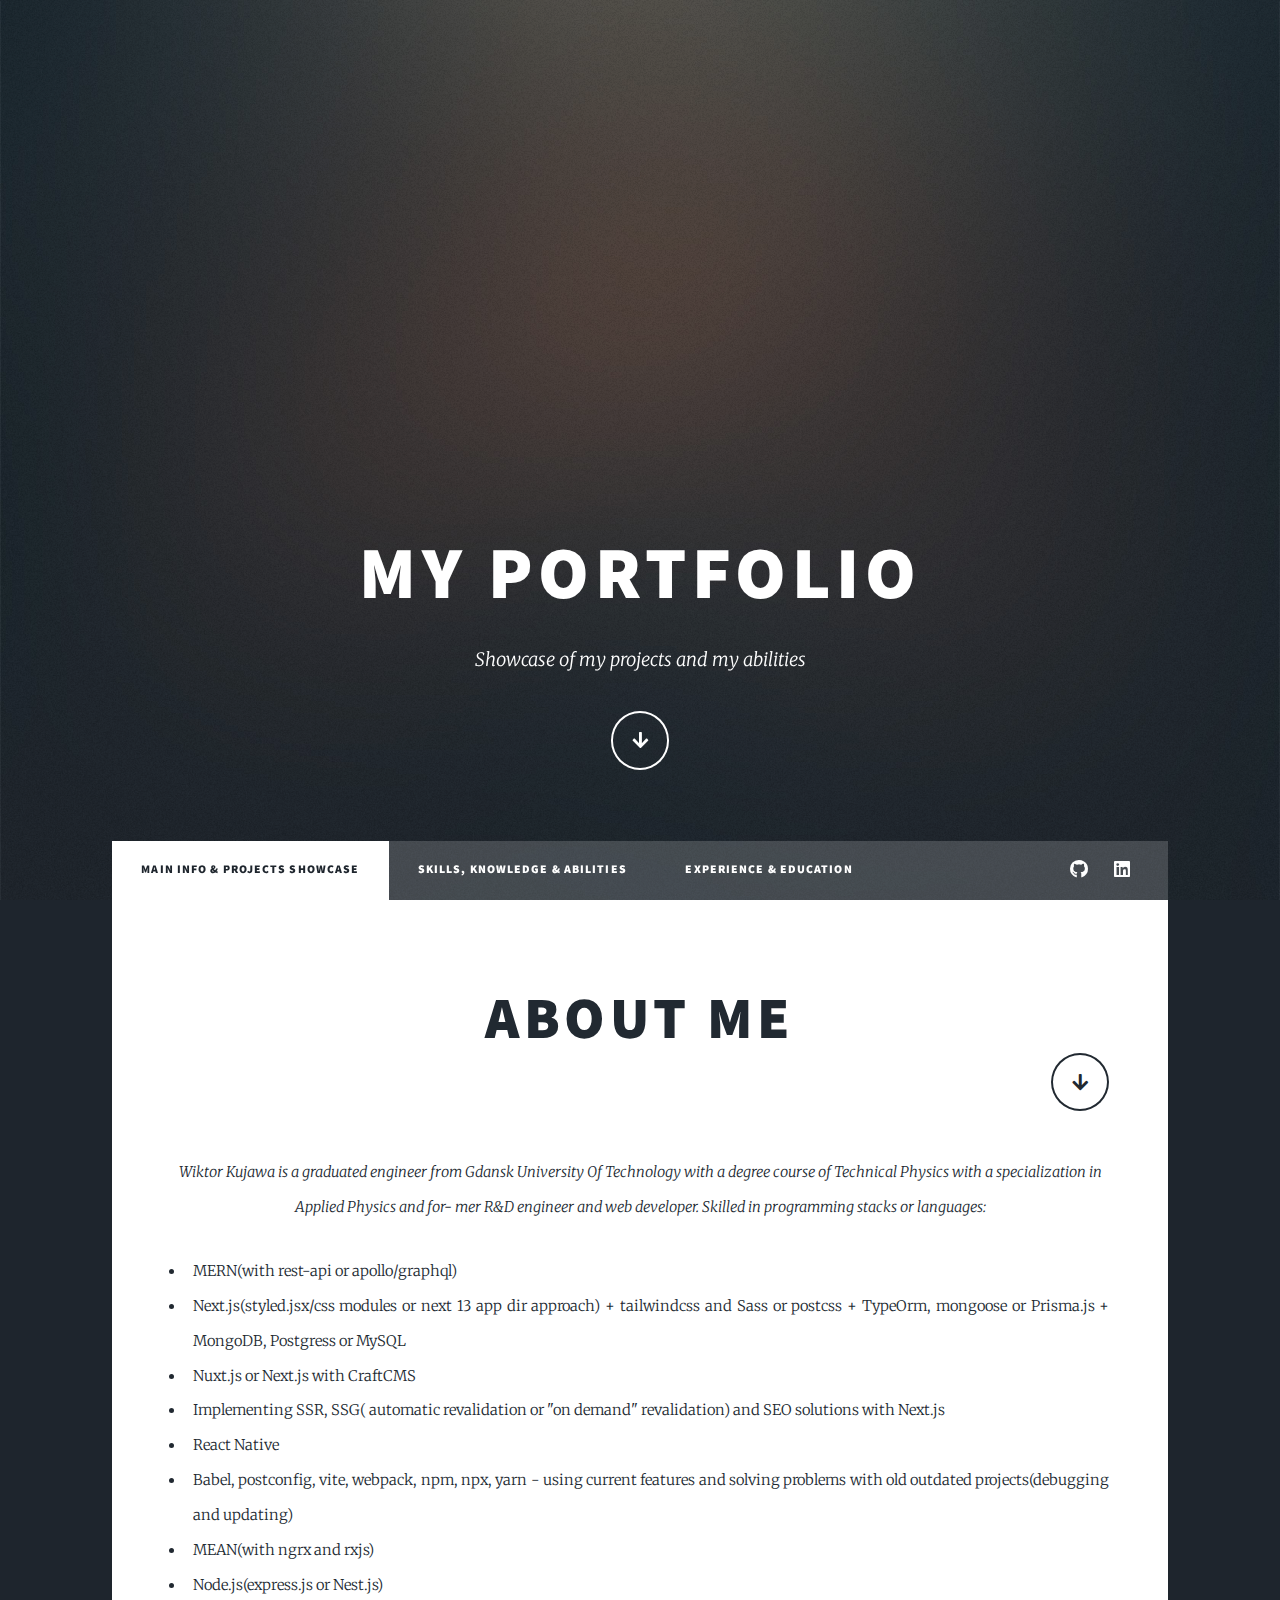
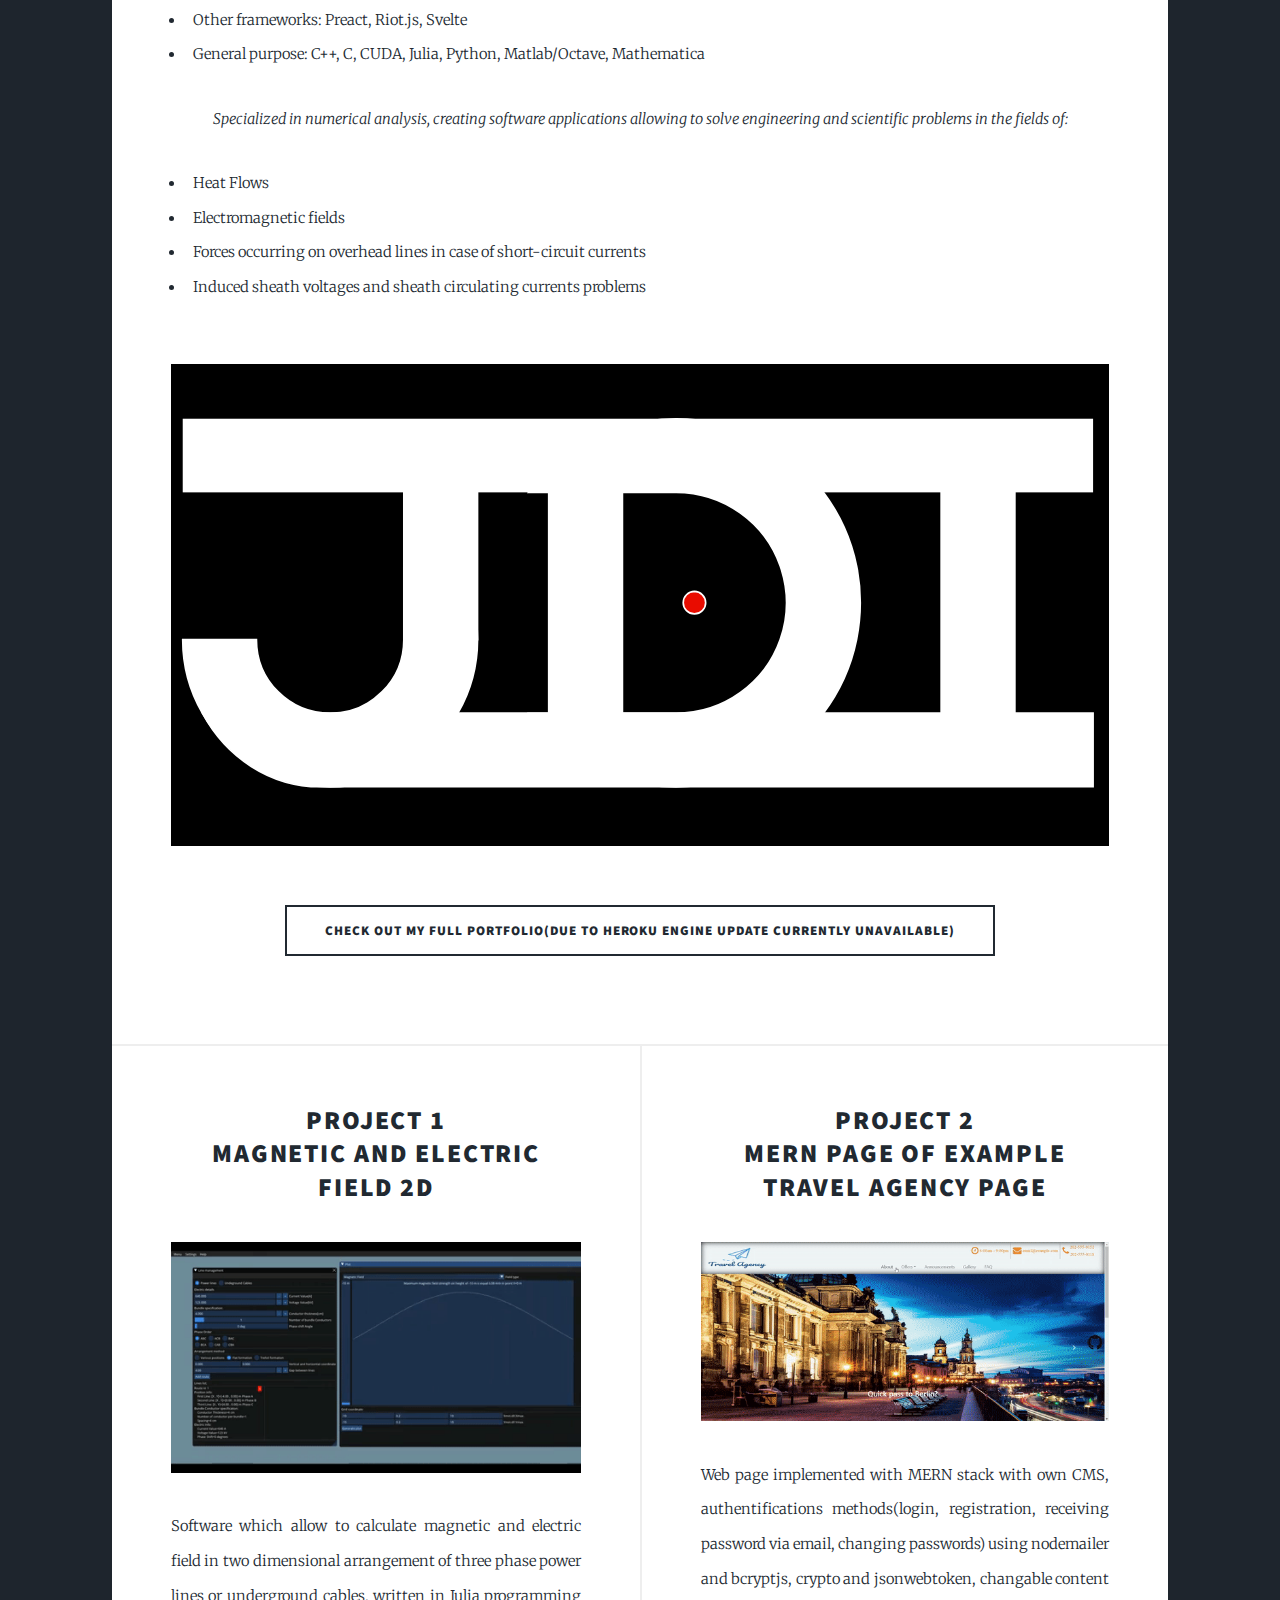
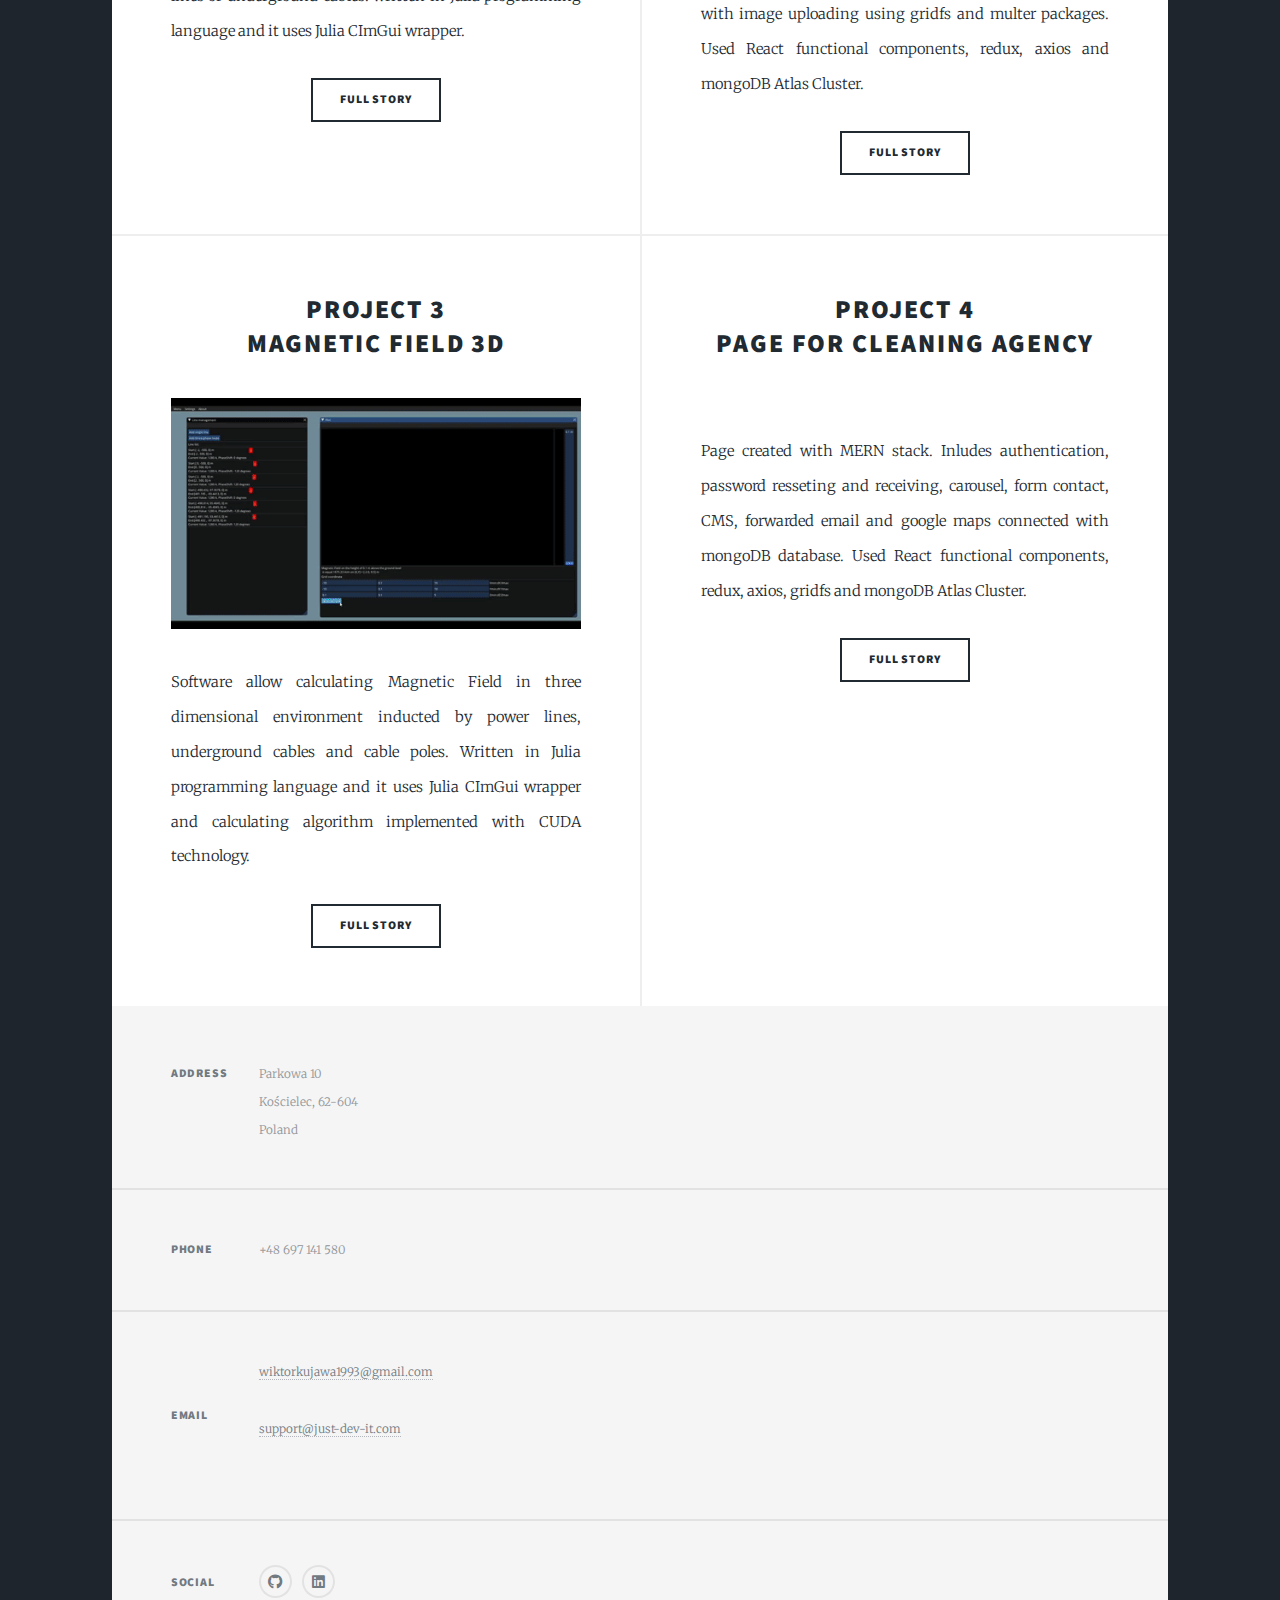
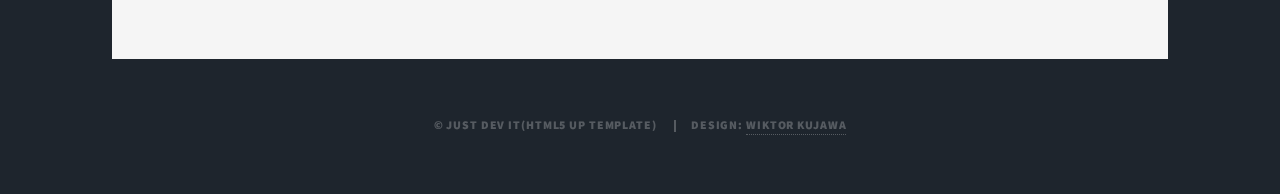
==== commit 506f6156: "Quick update and refresh of substitute portfolio page" ====
--- a/index.html
+++ b/index.html
@@ -1,185 +1,346 @@
-<!DOCTYPE HTML>
+<!DOCTYPE html>
 <!--
 	Massively by HTML5 UP
 	html5up.net | @ajlkn
 	Free for personal and commercial use under the CCA 3.0 license (html5up.net/license)
 -->
 <html>
-	<head>
-		<title>Just Dev IT | ghpages portfolio | Massively template from HTML5 UP</title>
-		<meta charset="utf-8" />
-		<meta name="viewport" content="width=device-width, initial-scale=1, user-scalable=no" />
-		<link rel="stylesheet" href="assets/css/main.css" />
-		<link rel="icon" href="assets/css/logowhite.svg" />
-		<link rel="apple-touch-icon" href="assets/css/logowhite.svg" />
-		<noscript><link rel="stylesheet" href="assets/css/noscript.css" /></noscript>
-	</head>
-	<body class="is-preload">
-
-		<!-- Wrapper -->
-			<div id="wrapper" class="fade-in">
-				
-				<!-- Intro -->
-					<div id="intro">
-						<h1>My portfolio</h1>
-						<p>Showcase of my projects and my abilities</p>
-						<ul class="actions">
-							<li><a href="#header" class="button icon solid solo fa-arrow-down scrolly">Continue</a></li>
-						</ul>
-					</div>
-
-				<!-- Header -->
-					<header id="header">
-						<a href="index.html" class="logo"></a>
-					</header>
-					
-				<!-- Nav -->
-					<nav id="nav">
-						<ul class="links">
-							<li class="active"><a href="index.html">Main info & projects showcase</a></li>
-							<li><a href="generic.html">Skills, knowledge & abilities</a></li>
-							<li><a href="elements.html">Experience & Education</a></li>
-						</ul>
-						<ul class="icons">
-							<li><a href="https://github.com/wiktorkujawa/" class="icon brands fa-github"><span class="label">GitHub</span></a></li>
-							<li><a href="https://www.linkedin.com/in/wiktor-kujawa-110bb2194/" class="icon brands fa-linkedin"><span class="label">Linkedin</span></a></li>						
-						</ul>
-					</nav>
-					
-				<!-- Main -->
-					<div id="main">
-						
-						<!-- Featured Post -->
-							<article class="post featured">
-								<header class="major">
-									
-									<h2><a href="#">About me</a> 
-										<div style="text-align:right; margin:0px auto 0px auto;">
-										<a href="#posts" class="button icon solid solo fa-arrow-down scrolly">Continue</a>
-									</div>
-									</h2>
-									<p >Wiktor Kujawa is a graduated engineer from Gdansk University Of Technology on
-										degree course of Technical Physics with specialization in Applied Physics and former
-										R&D engineer in Eltel Networks Energetyka S.A. and a passionate developer and software engineer which loves to challenge with hard problems and modern technologies. <br/> Knowledgeably connected in the fields of physics, mathematics, engineering and IT. Skilled in programming languages:</p>
-
-										<ul style="text-align: justify;">
-											<li>General purpose: Julia,C, C++, CUDA, Python, Matlab/Octave, Mathematica</li>
-											<li> Web: Javascript,Typescript, React, HTML, CSS, SASS Docker, MongoDB, MySQL</li>
-											<li>MCU: C(AVR), Arduino</li>
-										</ul>
-
-<p>Specialized in numerical analysis, creating software applications allowing to solve
-engineering and scientific problems in the fields of:</p>
-<ul style="text-align: justify;">
-<li> Heat Flows </li>
-<li>Electromagnetic fields</li>
-<li>Forces occurring on overhead lines in case of short-circuit currents</li>
-<li>Induced sheath voltages and sheath circulating currents problems</li>
-</ul>
-<p>Fascinated in Web Developing especially with MERN and PERN stacks. </p>
-								</header>
-								<a href="https://www.just-dev-it.com" class="image main"><img style="background-color: black;" src="assets/css/logowhite.svg" alt="" /></a>
-								<ul class="actions special">
-									<li><a href="https://www.just-dev-it.com" class="button large">Check out my full portfolio</a></li>
-								</ul>
-							</article>
-
-						<!-- Posts -->
-							<section class="posts" id="posts">
-								<article>
-									<header>
-										<h2><a href="https://github.com/wiktorkujawa/MagneticAndElectricField2D">Project 1<br />
-										Magnetic and Electric Field 2D</a></h2>
-									</header>
-									<a href="https://vimeo.com/362665837" class="image fit"><img src="images/electric-field-2d.gif" alt="" /></a>
-									<p>Software which allow to calculate magnetic and electric field in two dimensional arrangement of three phase power lines or underground cables. written in Julia programming language and it uses Julia CImGui wrapper. </p>
-									<ul class="actions special">
-										<li><a href="https://github.com/wiktorkujawa/MagneticAndElectricField2D" class="button">Full Story</a></li>
-									</ul>
-								</article>
-								<article>
-									<header>
-										<h2><a href="https://travel-testing.com">Project 2<br />
-										MERN page of example travel agency page</a></h2>
-									</header>
-									<a href="https://travel-testing.com" class="image fit"><img src="images/travel-page.gif" alt="" /></a>
-									<p>Web page implemented with MERN stack with own CMS, authentifications methods(login, registration, receiving password via email, changing passwords) using nodemailer and bcryptjs, crypto and jsonwebtoken, changable content with image uploading using gridfs and multer packages. Used React functional components, redux, axios and mongoDB Atlas Cluster.</p>
-									<ul class="actions special">
-										<li><a href="https://github.com/wiktorkujawa/travel-agency-page" class="button">Full Story</a></li>
-									</ul>
-								</article>
-								<article>
-									<header>
-										<h2><a href="https://github.com/wiktorkujawa/MagneticField3D">Project 3<br />
-										Magnetic Field 3D</a></h2>
-									</header>
-									<a href="https://vimeo.com/362909878" class="image fit"><img src="images/EM-field-3d.gif" alt="" /></a>
-									<p>Software allow calculating Magnetic Field in three dimensional environment inducted by power lines, underground cables and cable poles. Written in Julia programming language and it uses Julia CImGui wrapper and calculating algorithm implemented with CUDA technology.</p>
-									<ul class="actions special">
-										<li><a href="https://github.com/wiktorkujawa/MagneticAndElectricField2D" class="button">Full Story</a></li>
-									</ul>
-								</article>
-								<article>
-									<header>
-										<h2><a href="https://www.karmatt.pl">Project 4<br />
-										Page for cleaning agency</a></h2>
-									</header>
-									<a href="https://www.karmatt.pl" class="image fit"><img src="images/karmatt.gif" alt="" /></a>
-									<p>Page created with MERN stack. Inludes authentication, password resseting and receiving, carousel, form contact, CMS, forwarded email and google maps connected with mongoDB database. Used React functional components, redux, axios, gridfs and mongoDB Atlas Cluster.
-									</p>
-									<ul class="actions special">
-										<li><a href="https://www.karmatt.pl" class="button">Full Story</a></li>
-									</ul>
-								</article>
-							</section>
-
-					</div>
-
-				<!-- Footer -->
-					<footer id="footer">
-						<section class="split contact">
-							<section class="alt">
-								<h3>Address</h3>
-								<p>Narutowicza 23d/52<br />
-								Olsztyn, 10-581 <br/>
-							Poland</p>
-							</section>
-							<section>
-								<h3>Phone</h3>
-								<p>+48 697 141 580</p>
-							</section>
-							<section>
-								<h3>Email</h3>
-								<div>
-									<p><a href="mailto:wiktorkujawa1993@gmail.com">wiktorkujawa1993@gmail.com</a></p>
-									<p><a href="mailto:support@just-dev-it.com">support@just-dev-it.com</a></p>
-								</div>
-							</section>
-							<section>
-								<h3>Social</h3>
-								<ul class="icons alt">
-									<li><a href="https://github.com/wiktorkujawa/" class="icon brands fa-github"><span class="label">GitHub</span></a></li>
-							<li><a href="https://www.linkedin.com/in/wiktor-kujawa-110bb2194/" class="icon brands fa-linkedin"><span class="label">Linkedin</span></a></li>	
-								</ul>
-							</section>
-						</section>
-					</footer>
-
-				<!-- Copyright -->
-					<div id="copyright">
-						<ul><li>&copy; Just Dev IT(HTML5 UP template)</li><li>Design: <a href="https://www.just-dev-it.com">Wiktor Kujawa</a></li></ul>
-					</div>
-
-			</div>
-
-		<!-- Scripts -->
-			<script src="assets/js/jquery.min.js"></script>
-			<script src="assets/js/jquery.scrollex.min.js"></script>
-			<script src="assets/js/jquery.scrolly.min.js"></script>
-			<script src="assets/js/browser.min.js"></script>
-			<script src="assets/js/breakpoints.min.js"></script>
-			<script src="assets/js/util.js"></script>
-			<script src="assets/js/main.js"></script>
-
-	</body>
-</html>+  <head>
+    <title>
+      Just Dev IT | ghpages portfolio | Massively template from HTML5 UP
+    </title>
+    <meta charset="utf-8" />
+    <meta
+      name="viewport"
+      content="width=device-width, initial-scale=1, user-scalable=no"
+    />
+    <link rel="stylesheet" href="assets/css/main.css" />
+    <link rel="icon" href="assets/css/logowhite.svg" />
+    <link rel="apple-touch-icon" href="assets/css/logowhite.svg" />
+    <noscript
+      ><link rel="stylesheet" href="assets/css/noscript.css"
+    /></noscript>
+  </head>
+  <body class="is-preload">
+    <!-- Wrapper -->
+    <div id="wrapper" class="fade-in">
+      <!-- Intro -->
+      <div id="intro">
+        <h1>My portfolio</h1>
+        <p>Showcase of my projects and my abilities</p>
+        <ul class="actions">
+          <li>
+            <a
+              href="#header"
+              class="button icon solid solo fa-arrow-down scrolly"
+              >Continue</a
+            >
+          </li>
+        </ul>
+      </div>
+
+      <!-- Header -->
+      <header id="header">
+        <a href="index.html" class="logo"></a>
+      </header>
+
+      <!-- Nav -->
+      <nav id="nav">
+        <ul class="links">
+          <li class="active">
+            <a href="index.html">Main info & projects showcase</a>
+          </li>
+          <li><a href="generic.html">Skills, knowledge & abilities</a></li>
+          <li><a href="elements.html">Experience & Education</a></li>
+        </ul>
+        <ul class="icons">
+          <li>
+            <a
+              href="https://github.com/wiktorkujawa/"
+              class="icon brands fa-github"
+              ><span class="label">GitHub</span></a
+            >
+          </li>
+          <li>
+            <a
+              href="https://www.linkedin.com/in/wiktor-kujawa-110bb2194/"
+              class="icon brands fa-linkedin"
+              ><span class="label">Linkedin</span></a
+            >
+          </li>
+        </ul>
+      </nav>
+
+      <!-- Main -->
+      <div id="main">
+        <!-- Featured Post -->
+        <article class="post featured">
+          <header class="major">
+            <h2>
+              <a href="#">About me</a>
+              <div style="text-align: right; margin: 0px auto 0px auto">
+                <a
+                  href="#posts"
+                  class="button icon solid solo fa-arrow-down scrolly"
+                  >Continue</a
+                >
+              </div>
+            </h2>
+            <p>
+              Wiktor Kujawa is a graduated engineer from Gdansk University Of
+              Technology with a degree course of Technical Physics with a
+              specialization in Applied Physics and for- mer R&D engineer and
+              web developer. Skilled in programming stacks or languages:
+            </p>
+
+            <ul style="text-align: justify">
+              <li>MERN(with rest-api or apollo/graphql)</li>
+              <li>
+                Next.js(styled.jsx/css modules or next 13 app dir approach) +
+                tailwindcss and Sass or postcss + TypeOrm, mongoose or Prisma.js
+                + MongoDB, Postgress or MySQL
+              </li>
+              <li>Nuxt.js or Next.js with CraftCMS</li>
+              <li>
+                Implementing SSR, SSG( automatic revalidation or "on demand"
+                revalidation) and SEO solutions with Next.js
+              </li>
+              <li>React Native</li>
+              <li>
+                Babel, postconfig, vite, webpack, npm, npx, yarn - using current
+                features and solving problems with old outdated
+                projects(debugging and updating)
+              </li>
+              <li>MEAN(with ngrx and rxjs)</li>
+              <li>Node.js(express.js or Nest.js)</li>
+              <li>Other frameworks: Preact, Riot.js, Svelte</li>
+              <li>
+                General purpose: C++, C, CUDA, Julia, Python, Matlab/Octave,
+                Mathematica
+              </li>
+            </ul>
+
+            <p>
+              Specialized in numerical analysis, creating software applications
+              allowing to solve engineering and scientific problems in the
+              fields of:
+            </p>
+            <ul style="text-align: justify">
+              <li>Heat Flows</li>
+              <li>Electromagnetic fields</li>
+              <li>
+                Forces occurring on overhead lines in case of short-circuit
+                currents
+              </li>
+              <li>
+                Induced sheath voltages and sheath circulating currents problems
+              </li>
+            </ul>
+          </header>
+          <a href="https://www.just-dev-it.com" class="image main"
+            ><img
+              style="background-color: black"
+              src="assets/css/logowhite.svg"
+              alt=""
+          /></a>
+          <ul class="actions special">
+            <li>
+              <a href="https://www.just-dev-it.com" class="button large"
+                >Check out my full portfolio(due to Heroku engine update
+                currently unavailable)</a
+              >
+            </li>
+          </ul>
+        </article>
+
+        <!-- Posts -->
+        <section class="posts" id="posts">
+          <article>
+            <header>
+              <h2>
+                <a
+                  href="https://github.com/wiktorkujawa/MagneticAndElectricField2D"
+                  >Project 1<br />
+                  Magnetic and Electric Field 2D</a
+                >
+              </h2>
+            </header>
+            <a href="https://vimeo.com/362665837" class="image fit"
+              ><img src="images/electric-field-2d.gif" alt=""
+            /></a>
+            <p>
+              Software which allow to calculate magnetic and electric field in
+              two dimensional arrangement of three phase power lines or
+              underground cables. written in Julia programming language and it
+              uses Julia CImGui wrapper.
+            </p>
+            <ul class="actions special">
+              <li>
+                <a
+                  href="https://github.com/wiktorkujawa/MagneticAndElectricField2D"
+                  class="button"
+                  >Full Story</a
+                >
+              </li>
+            </ul>
+          </article>
+          <article>
+            <header>
+              <h2>
+                <a href="https://travel-testing.com"
+                  >Project 2<br />
+                  MERN page of example travel agency page</a
+                >
+              </h2>
+            </header>
+            <a href="https://travel-testing.com" class="image fit"
+              ><img src="images/travel-page.gif" alt=""
+            /></a>
+            <p>
+              Web page implemented with MERN stack with own CMS,
+              authentifications methods(login, registration, receiving password
+              via email, changing passwords) using nodemailer and bcryptjs,
+              crypto and jsonwebtoken, changable content with image uploading
+              using gridfs and multer packages. Used React functional
+              components, redux, axios and mongoDB Atlas Cluster.
+            </p>
+            <ul class="actions special">
+              <li>
+                <a
+                  href="https://github.com/wiktorkujawa/travel-agency-page"
+                  class="button"
+                  >Full Story</a
+                >
+              </li>
+            </ul>
+          </article>
+          <article>
+            <header>
+              <h2>
+                <a href="https://github.com/wiktorkujawa/MagneticField3D"
+                  >Project 3<br />
+                  Magnetic Field 3D</a
+                >
+              </h2>
+            </header>
+            <a href="https://vimeo.com/362909878" class="image fit"
+              ><img src="images/EM-field-3d.gif" alt=""
+            /></a>
+            <p>
+              Software allow calculating Magnetic Field in three dimensional
+              environment inducted by power lines, underground cables and cable
+              poles. Written in Julia programming language and it uses Julia
+              CImGui wrapper and calculating algorithm implemented with CUDA
+              technology.
+            </p>
+            <ul class="actions special">
+              <li>
+                <a
+                  href="https://github.com/wiktorkujawa/MagneticAndElectricField2D"
+                  class="button"
+                  >Full Story</a
+                >
+              </li>
+            </ul>
+          </article>
+          <article>
+            <header>
+              <h2>
+                <a href="https://www.karmatt.pl"
+                  >Project 4<br />
+                  Page for cleaning agency</a
+                >
+              </h2>
+            </header>
+            <a href="https://www.karmatt.pl" class="image fit"
+              ><img src="images/karmatt.gif" alt=""
+            /></a>
+            <p>
+              Page created with MERN stack. Inludes authentication, password
+              resseting and receiving, carousel, form contact, CMS, forwarded
+              email and google maps connected with mongoDB database. Used React
+              functional components, redux, axios, gridfs and mongoDB Atlas
+              Cluster.
+            </p>
+            <ul class="actions special">
+              <li>
+                <a href="https://www.karmatt.pl" class="button">Full Story</a>
+              </li>
+            </ul>
+          </article>
+        </section>
+      </div>
+
+      <!-- Footer -->
+      <footer id="footer">
+        <section class="split contact">
+          <section class="alt">
+            <h3>Address</h3>
+            <p>
+              Parkowa 10<br />
+              Kościelec, 62-604 <br />
+              Poland
+            </p>
+          </section>
+          <section>
+            <h3>Phone</h3>
+            <p>+48 697 141 580</p>
+          </section>
+          <section>
+            <h3>Email</h3>
+            <div>
+              <p>
+                <a href="mailto:wiktorkujawa1993@gmail.com"
+                  >wiktorkujawa1993@gmail.com</a
+                >
+              </p>
+              <p>
+                <a href="mailto:support@just-dev-it.com"
+                  >support@just-dev-it.com</a
+                >
+              </p>
+            </div>
+          </section>
+          <section>
+            <h3>Social</h3>
+            <ul class="icons alt">
+              <li>
+                <a
+                  href="https://github.com/wiktorkujawa/"
+                  class="icon brands fa-github"
+                  ><span class="label">GitHub</span></a
+                >
+              </li>
+              <li>
+                <a
+                  href="https://www.linkedin.com/in/wiktor-kujawa-110bb2194/"
+                  class="icon brands fa-linkedin"
+                  ><span class="label">Linkedin</span></a
+                >
+              </li>
+            </ul>
+          </section>
+        </section>
+      </footer>
+
+      <!-- Copyright -->
+      <div id="copyright">
+        <ul>
+          <li>&copy; Just Dev IT(HTML5 UP template)</li>
+          <li>
+            Design: <a href="https://www.just-dev-it.com">Wiktor Kujawa</a>
+          </li>
+        </ul>
+      </div>
+    </div>
+
+    <!-- Scripts -->
+    <script src="assets/js/jquery.min.js"></script>
+    <script src="assets/js/jquery.scrollex.min.js"></script>
+    <script src="assets/js/jquery.scrolly.min.js"></script>
+    <script src="assets/js/browser.min.js"></script>
+    <script src="assets/js/breakpoints.min.js"></script>
+    <script src="assets/js/util.js"></script>
+    <script src="assets/js/main.js"></script>
+  </body>
+</html>
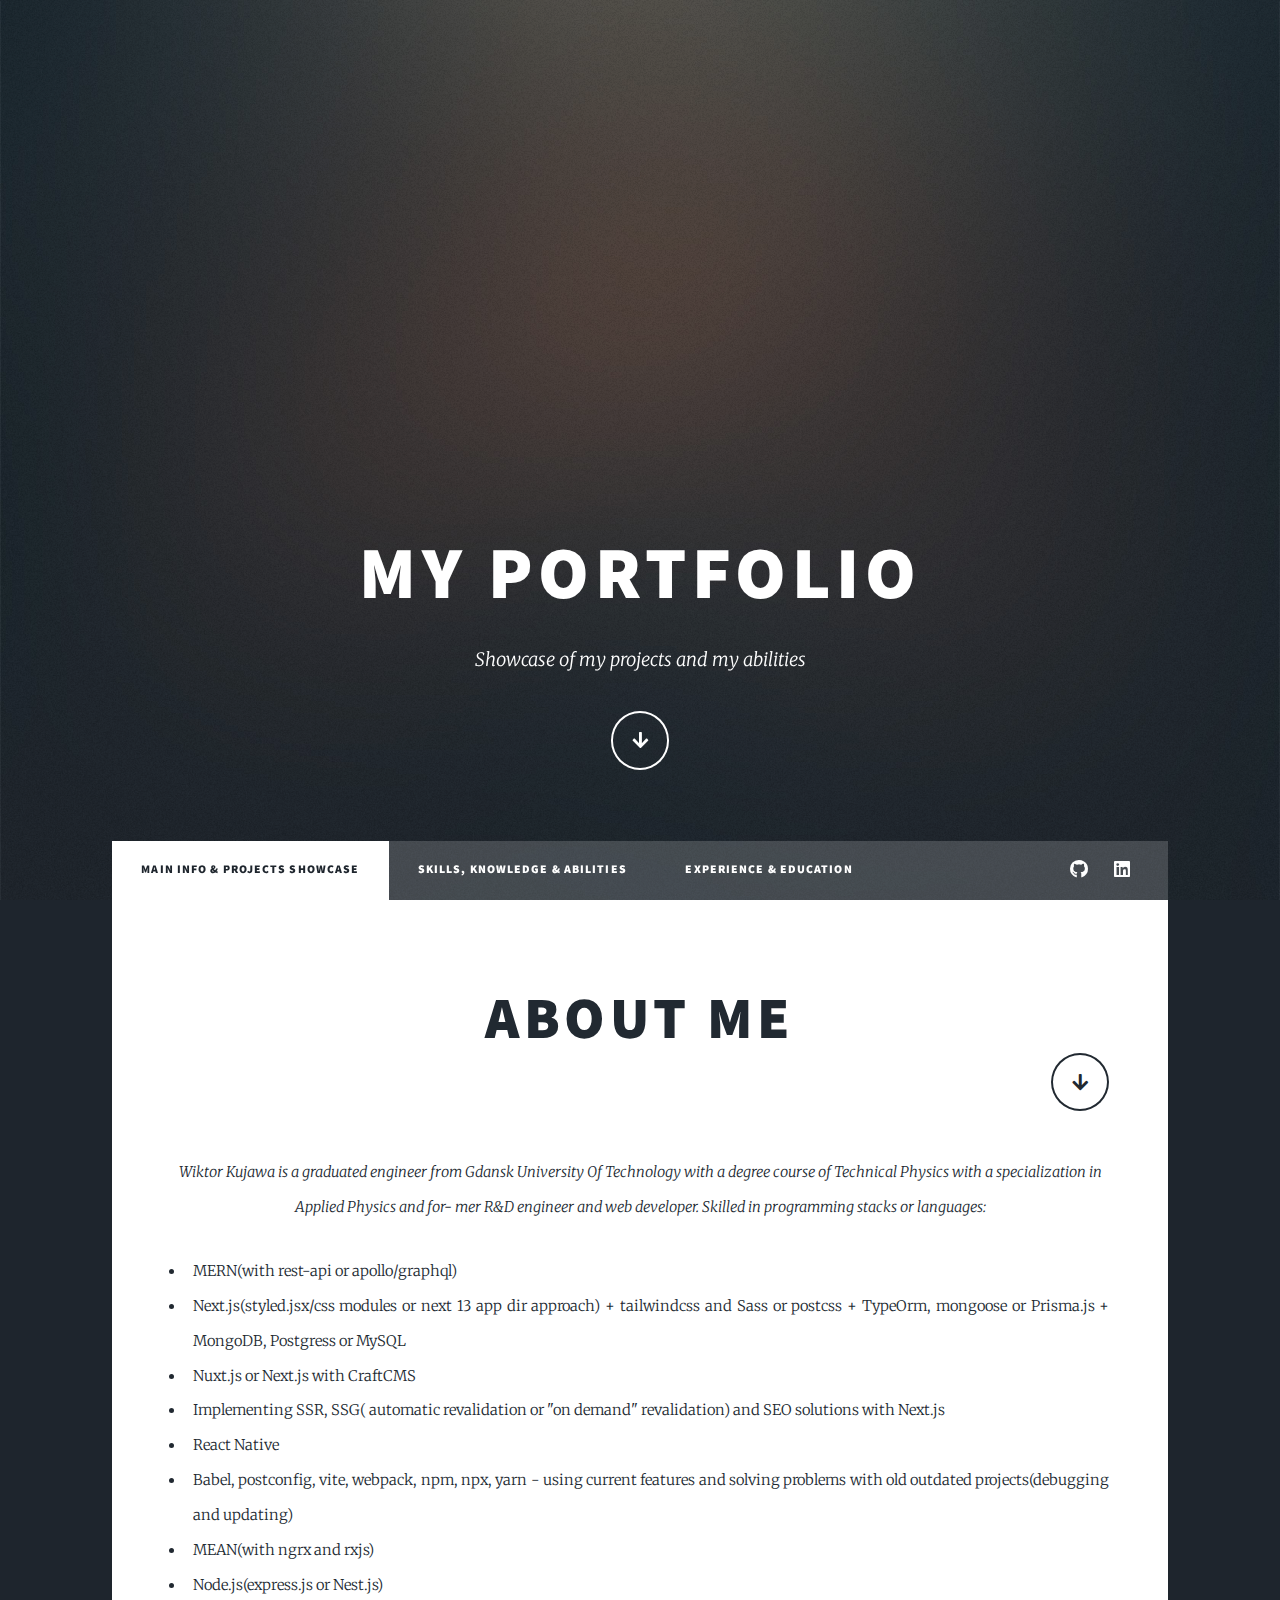
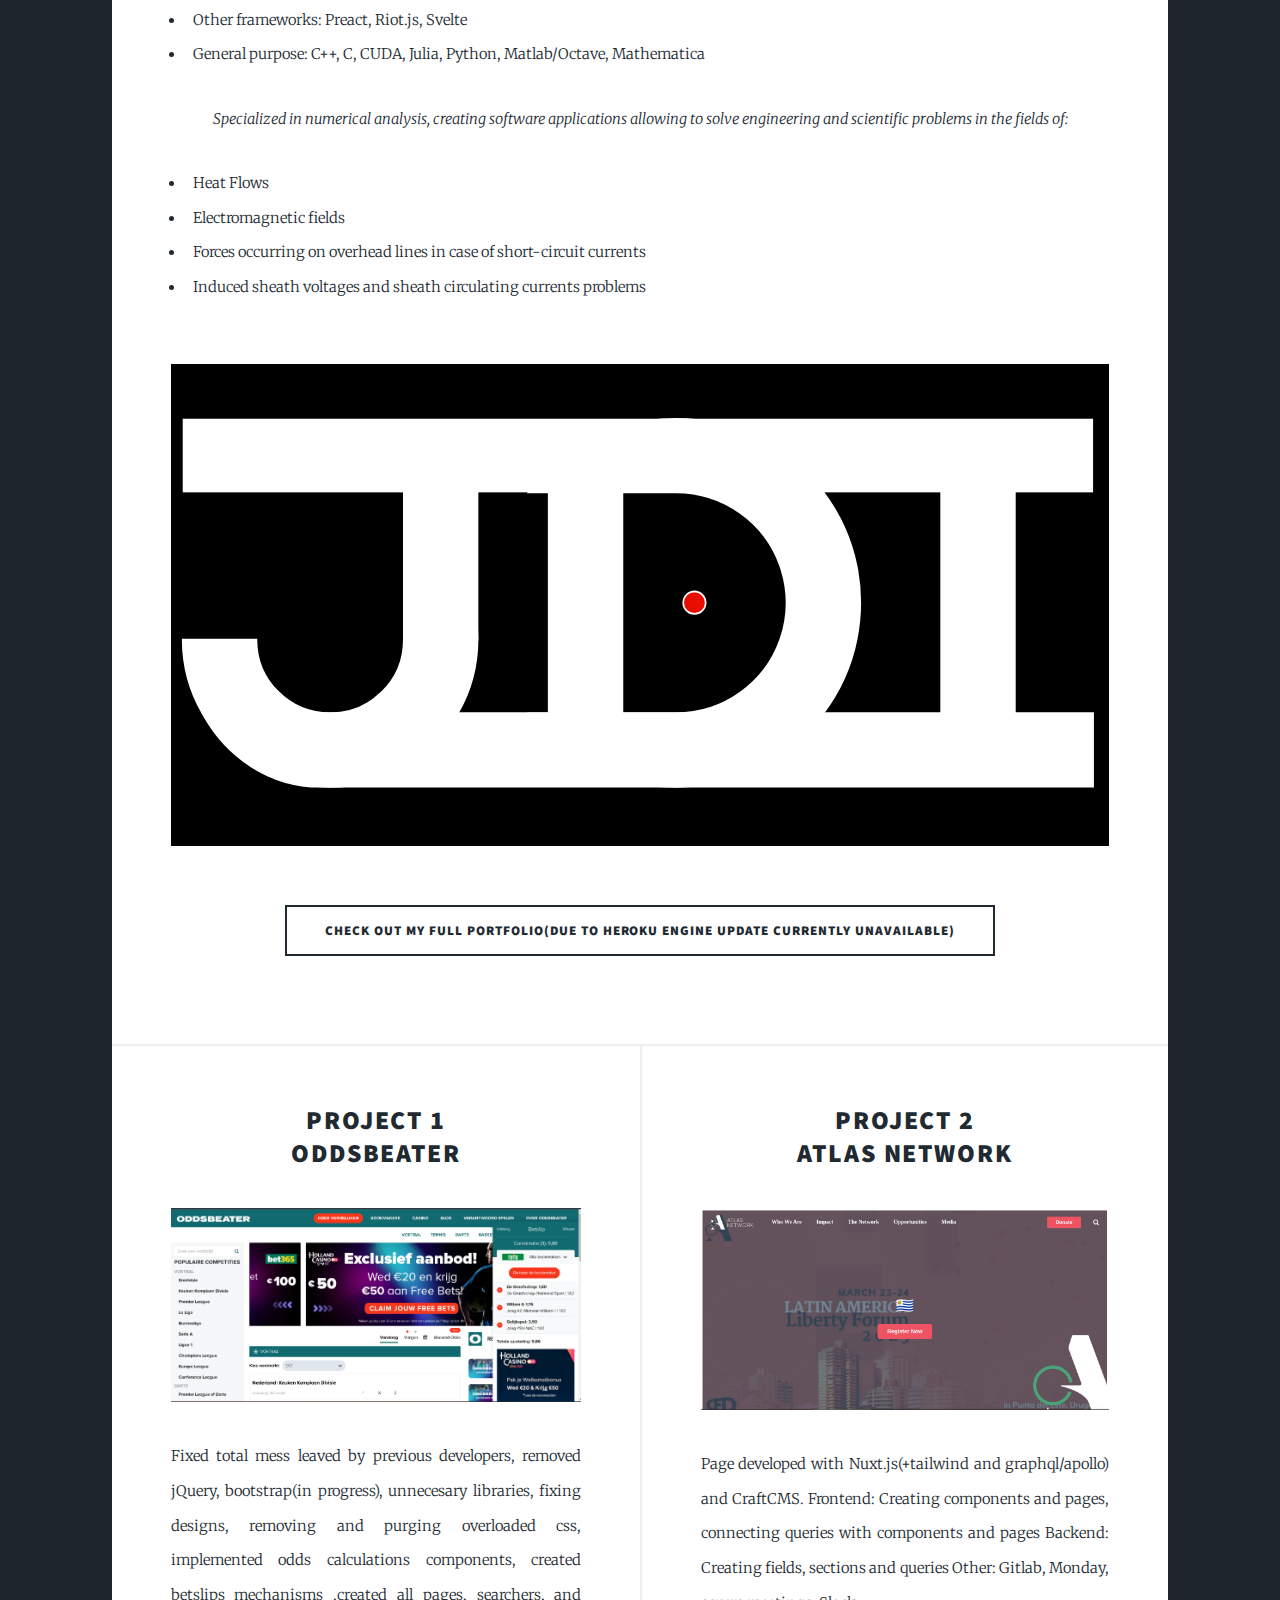
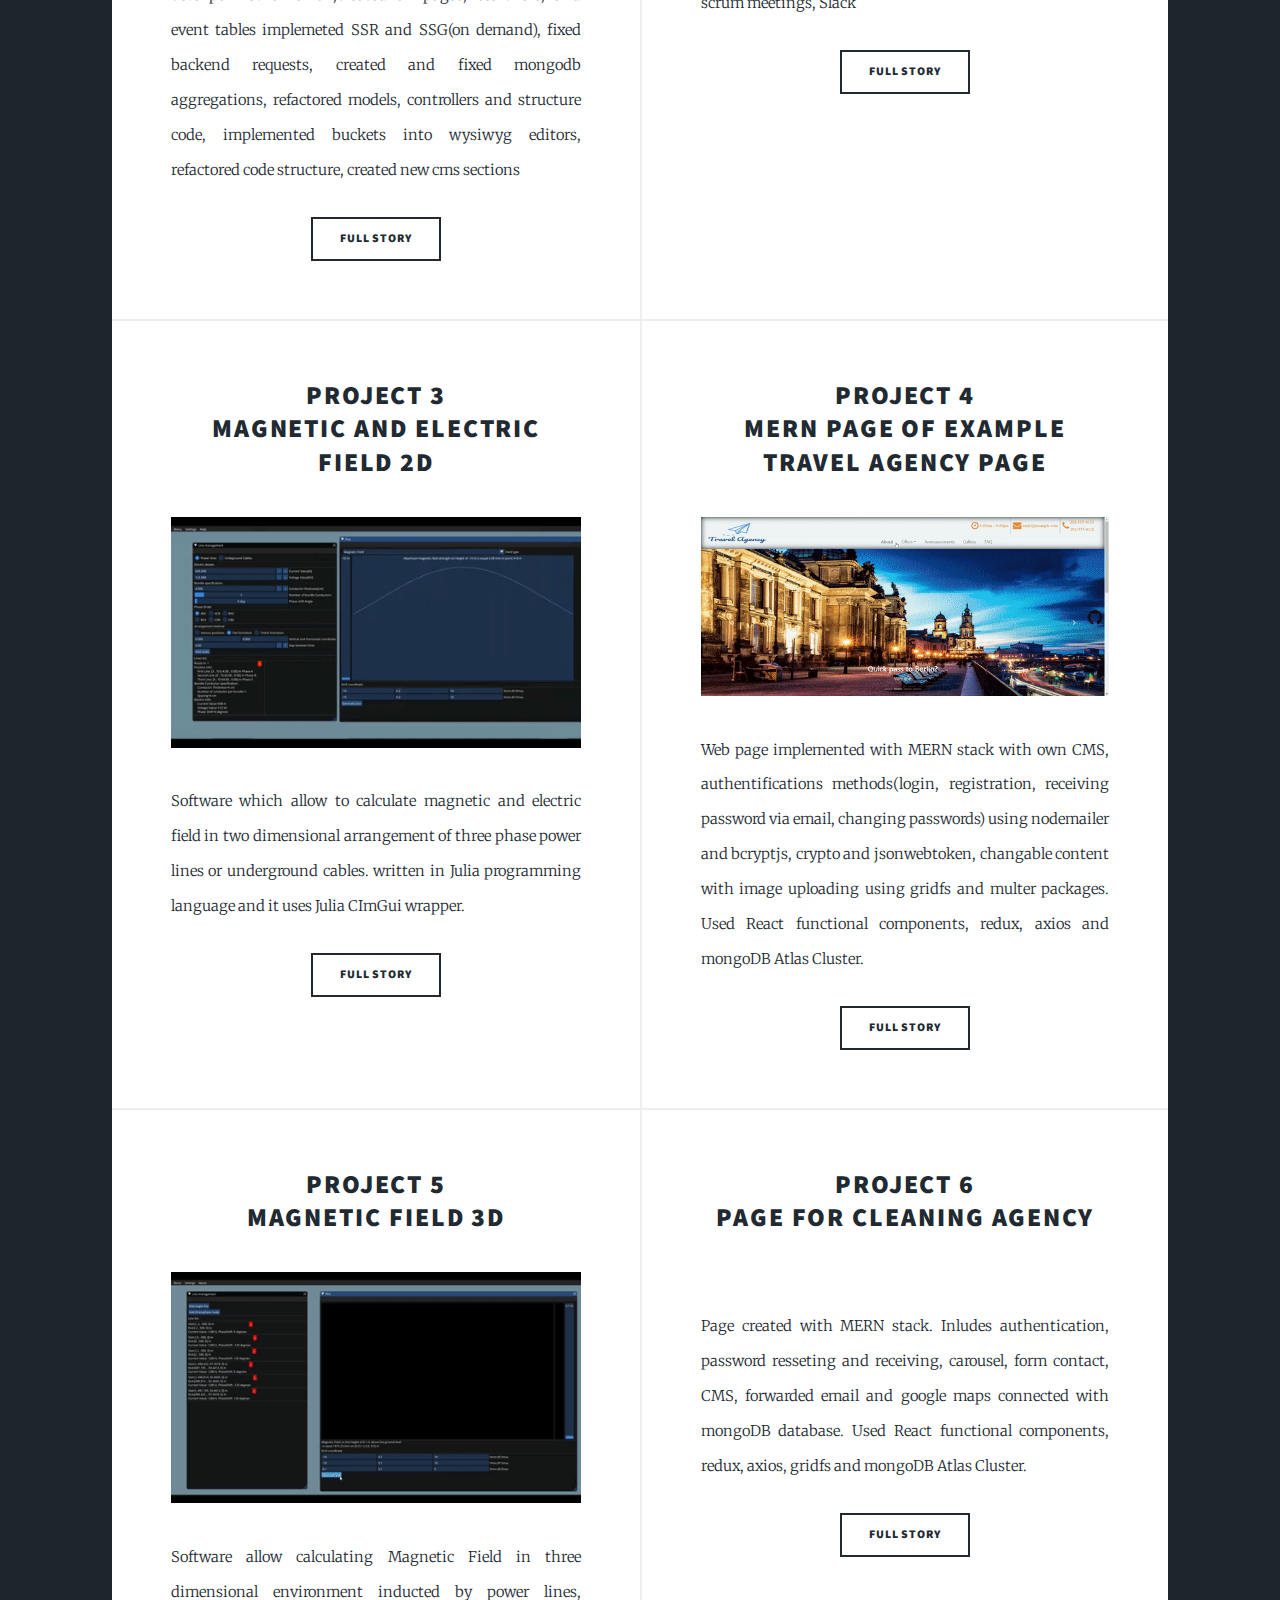
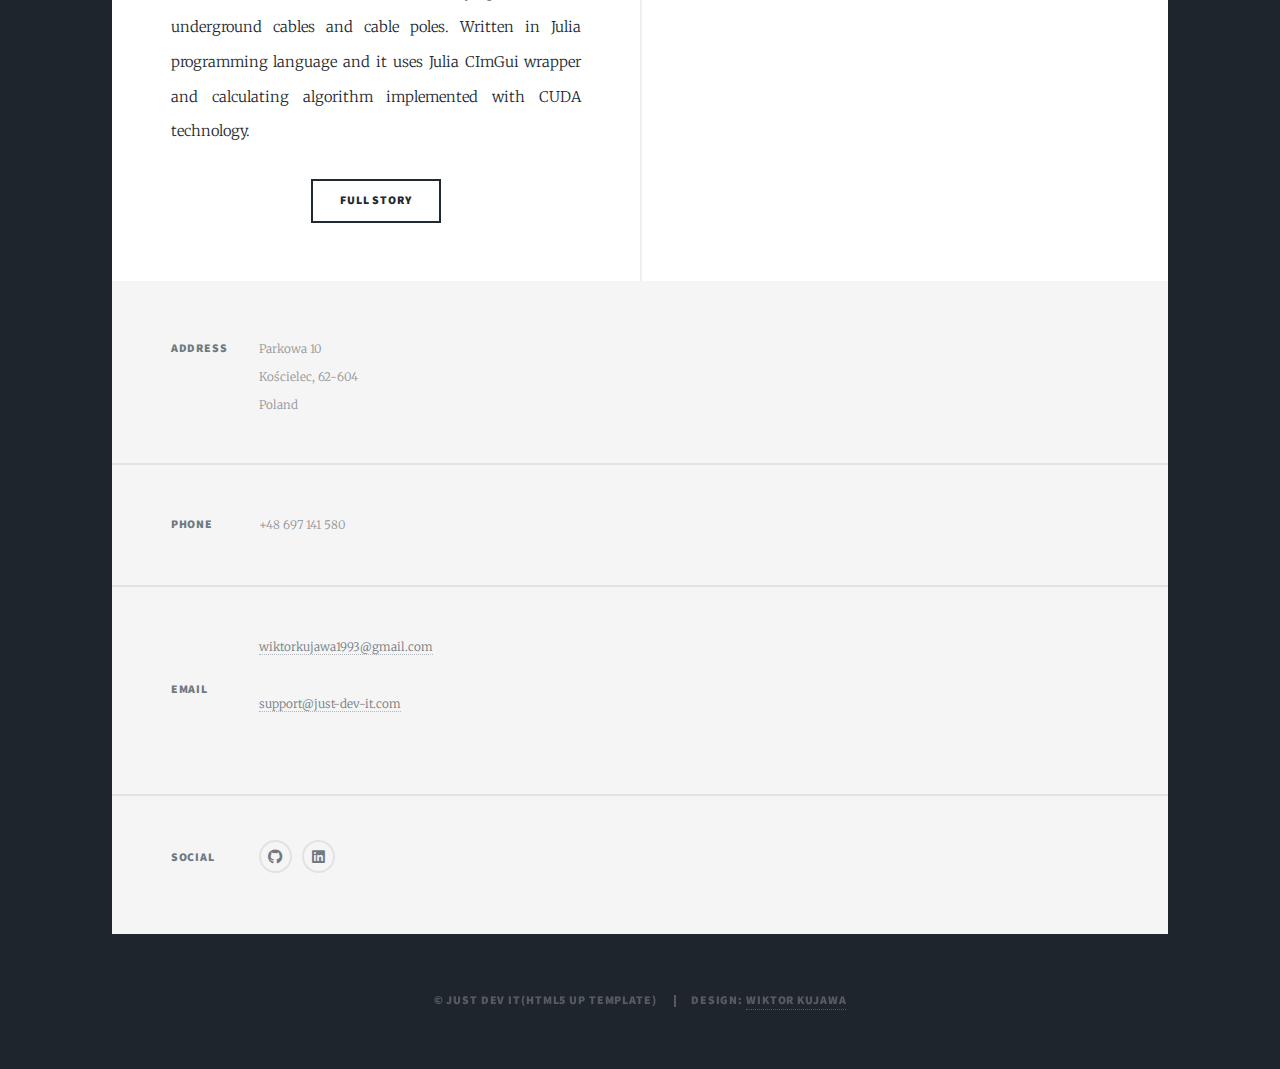
==== commit 1c8da163: "added two projects" ====
--- a/index.html
+++ b/index.html
@@ -158,9 +158,63 @@
           <article>
             <header>
               <h2>
+                <a href="https://www.oddsbeater.nl/"
+                  >Project 1<br />
+                  Oddsbeater</a
+                >
+              </h2>
+            </header>
+            <a href="https://www.oddsbeater.nl/" class="image fit"
+              ><img src="images/oddsbeater.png" alt="OddsBeater"
+            /></a>
+            <p>
+              Fixed total mess leaved by previous developers, removed jQuery, bootstrap(in progress), unnecesary libraries, fixing designs,
+              removing and purging overloaded css, implemented odds calculations
+              components, created betslips mechanisms ,created all pages,
+              searchers, and event tables implemeted SSR and SSG(on demand), fixed backend requests, created and fixed mongodb aggregations, refactored models, controllers and structure code, implemented buckets into wysiwyg editors, refactored code structure, created new cms
+              sections
+            </p>
+            <ul class="actions special">
+              <li>
+                <a href="https://www.oddsbeater.nl/" class="button"
+                  >Full Story</a
+                >
+              </li>
+            </ul>
+          </article>
+
+          <article>
+            <header>
+              <h2>
+                <a href="https://www.atlasnetwork.org/"
+                  >Project 2<br />
+                  Atlas Network</a
+                >
+              </h2>
+            </header>
+            <a href="https://www.atlasnetwork.org/" class="image fit"
+              ><img src="images/atlas-network.png" alt="Atlas Network"
+            /></a>
+            <p>
+              Page developed with Nuxt.js(+tailwind and graphql/apollo) and
+              CraftCMS. Frontend: Creating components and pages, connecting
+              queries with components and pages Backend: Creating fields,
+              sections and queries Other: Gitlab, Monday, scrum meetings, Slack
+            </p>
+            <ul class="actions special">
+              <li>
+                <a href="https://www.atlasnetwork.org/" class="button"
+                  >Full Story</a
+                >
+              </li>
+            </ul>
+          </article>
+          <article>
+            <header>
+              <h2>
                 <a
                   href="https://github.com/wiktorkujawa/MagneticAndElectricField2D"
-                  >Project 1<br />
+                  >Project 3<br />
                   Magnetic and Electric Field 2D</a
                 >
               </h2>
@@ -188,7 +242,7 @@
             <header>
               <h2>
                 <a href="https://travel-testing.com"
-                  >Project 2<br />
+                  >Project 4<br />
                   MERN page of example travel agency page</a
                 >
               </h2>
@@ -218,7 +272,7 @@
             <header>
               <h2>
                 <a href="https://github.com/wiktorkujawa/MagneticField3D"
-                  >Project 3<br />
+                  >Project 5<br />
                   Magnetic Field 3D</a
                 >
               </h2>
@@ -247,7 +301,7 @@
             <header>
               <h2>
                 <a href="https://www.karmatt.pl"
-                  >Project 4<br />
+                  >Project 6<br />
                   Page for cleaning agency</a
                 >
               </h2>
